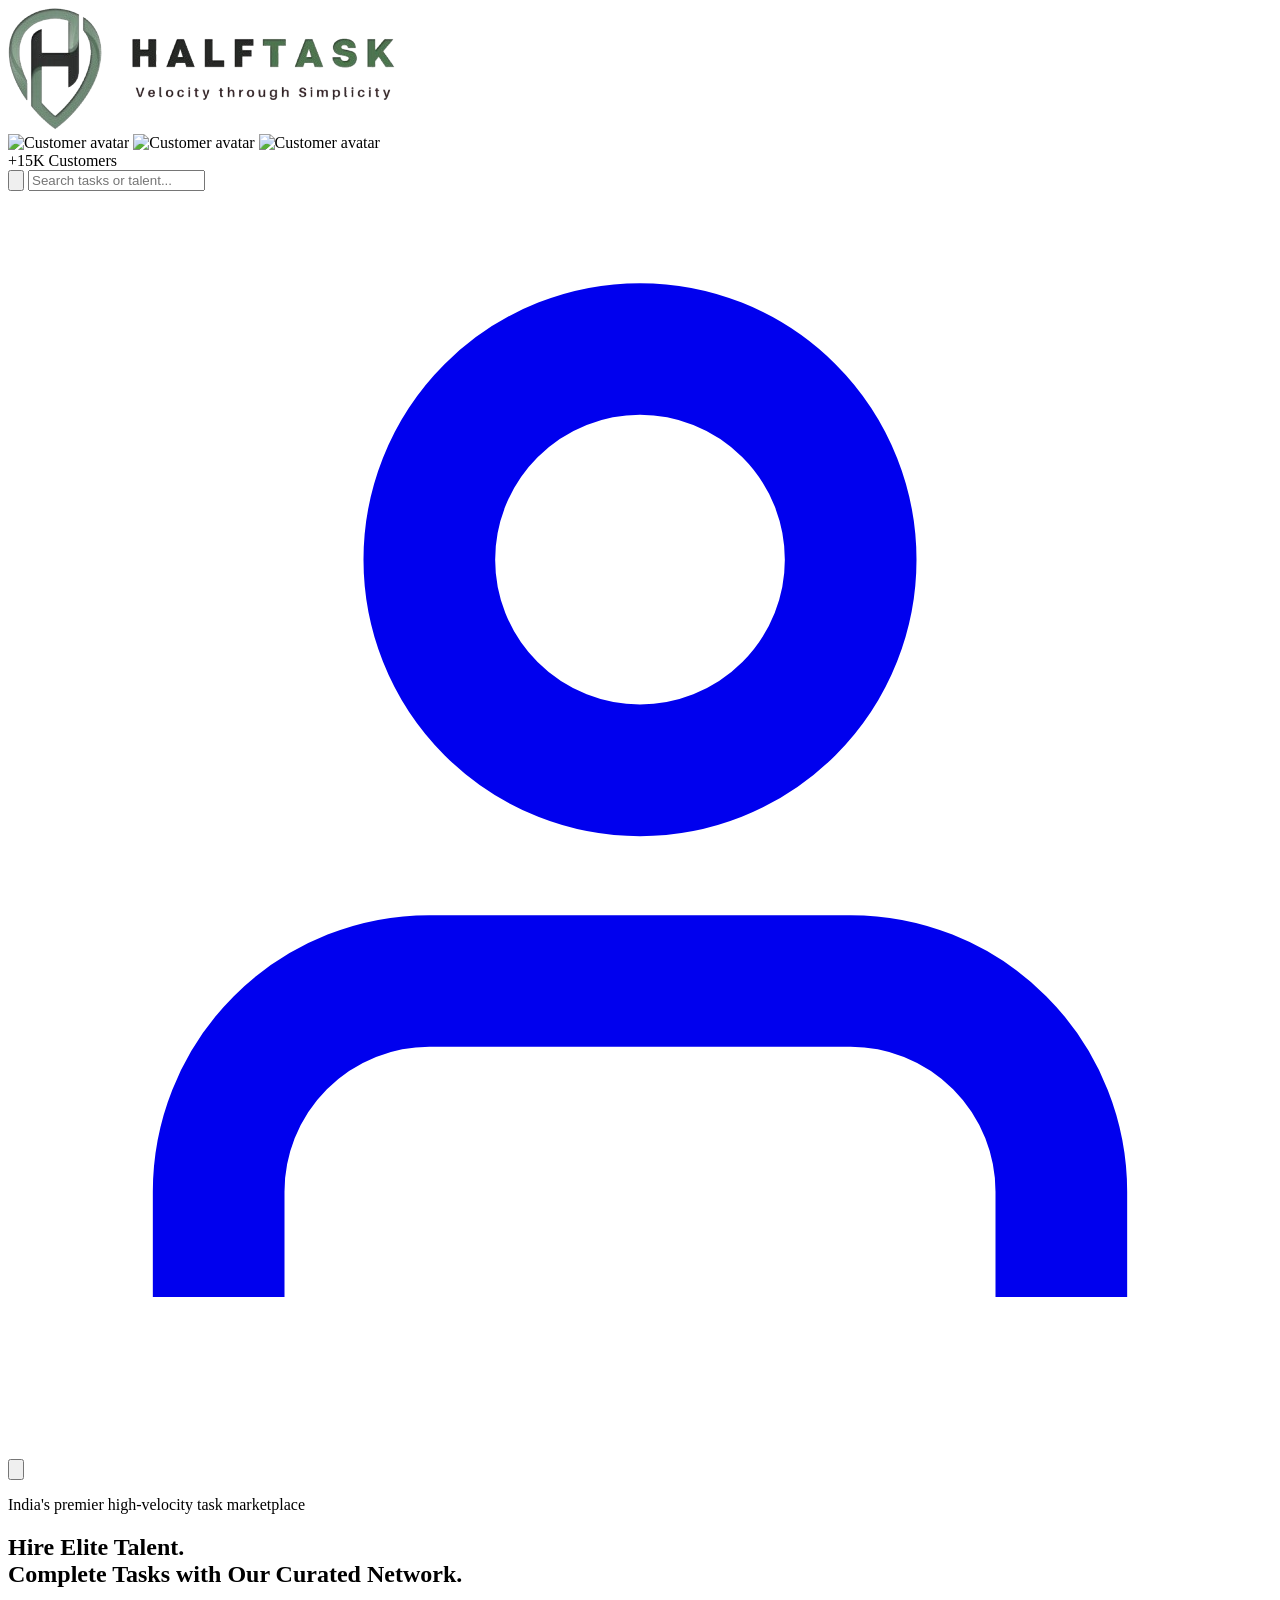
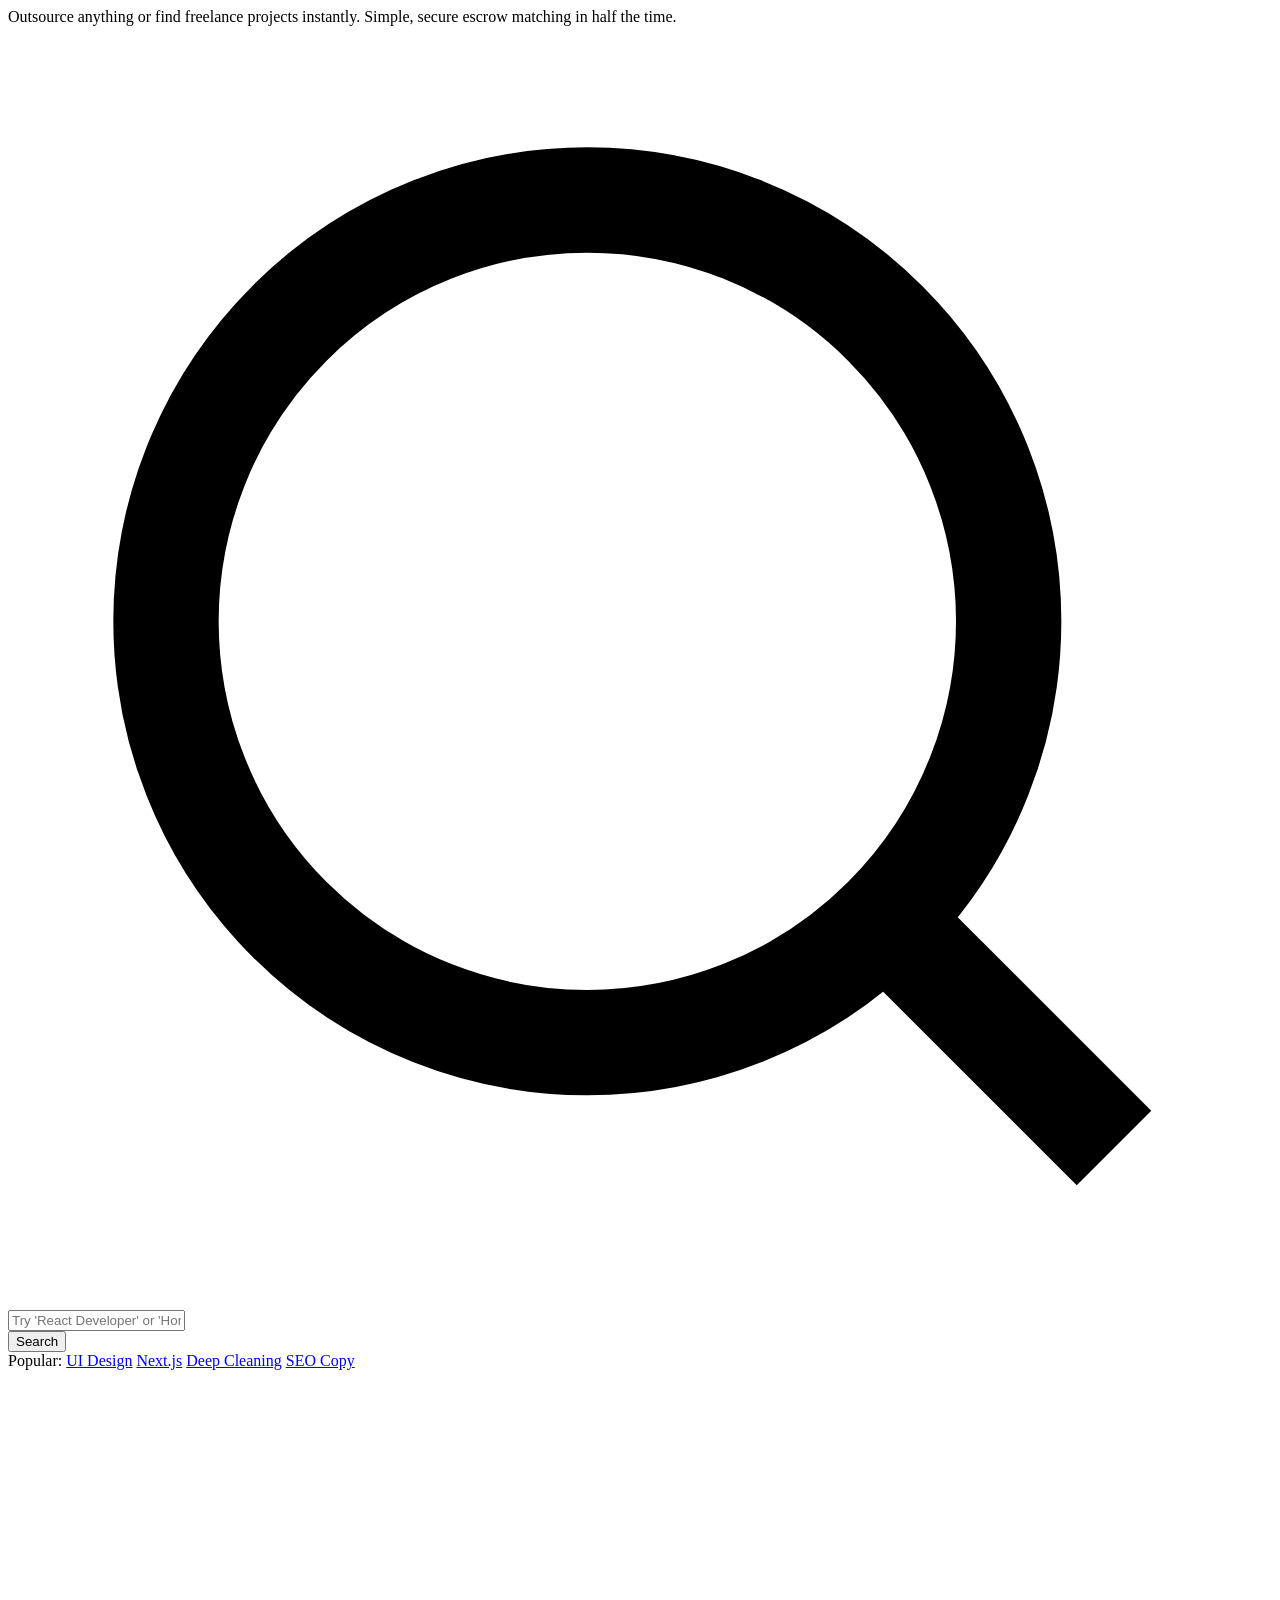
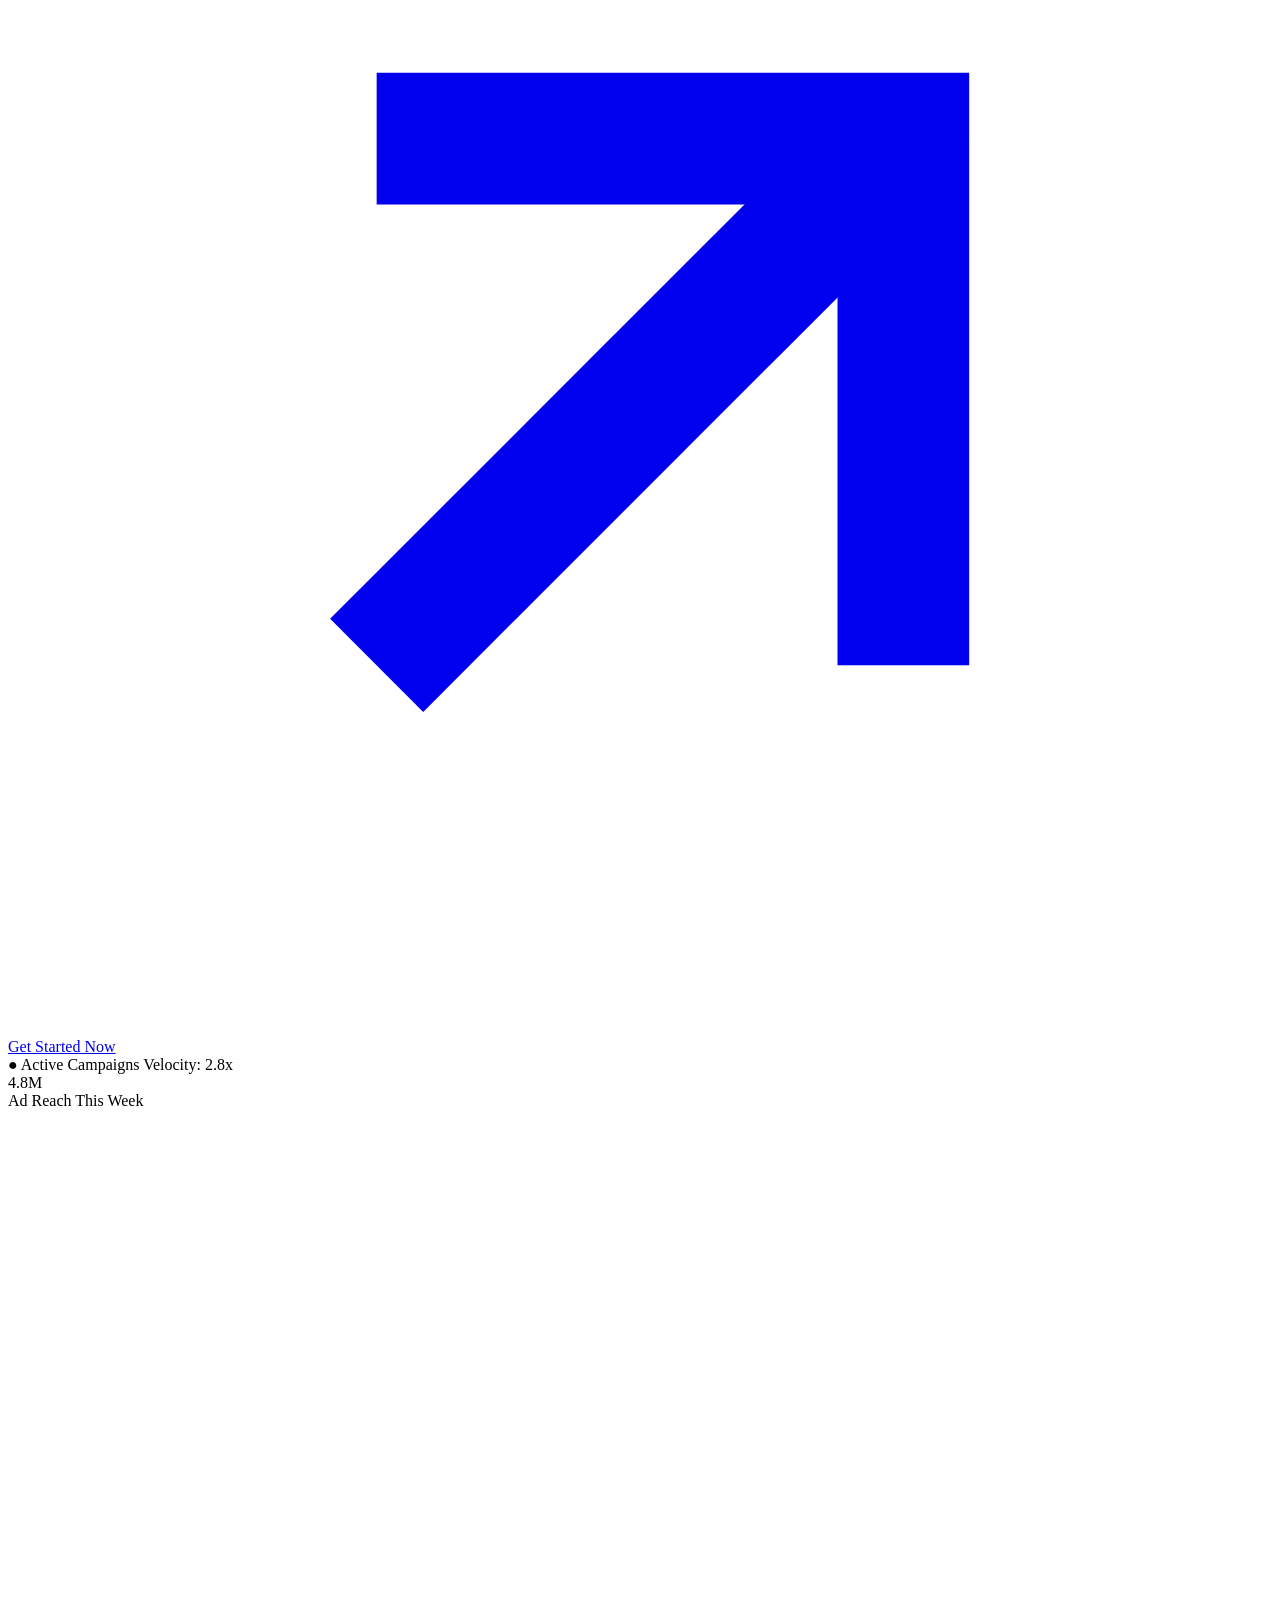
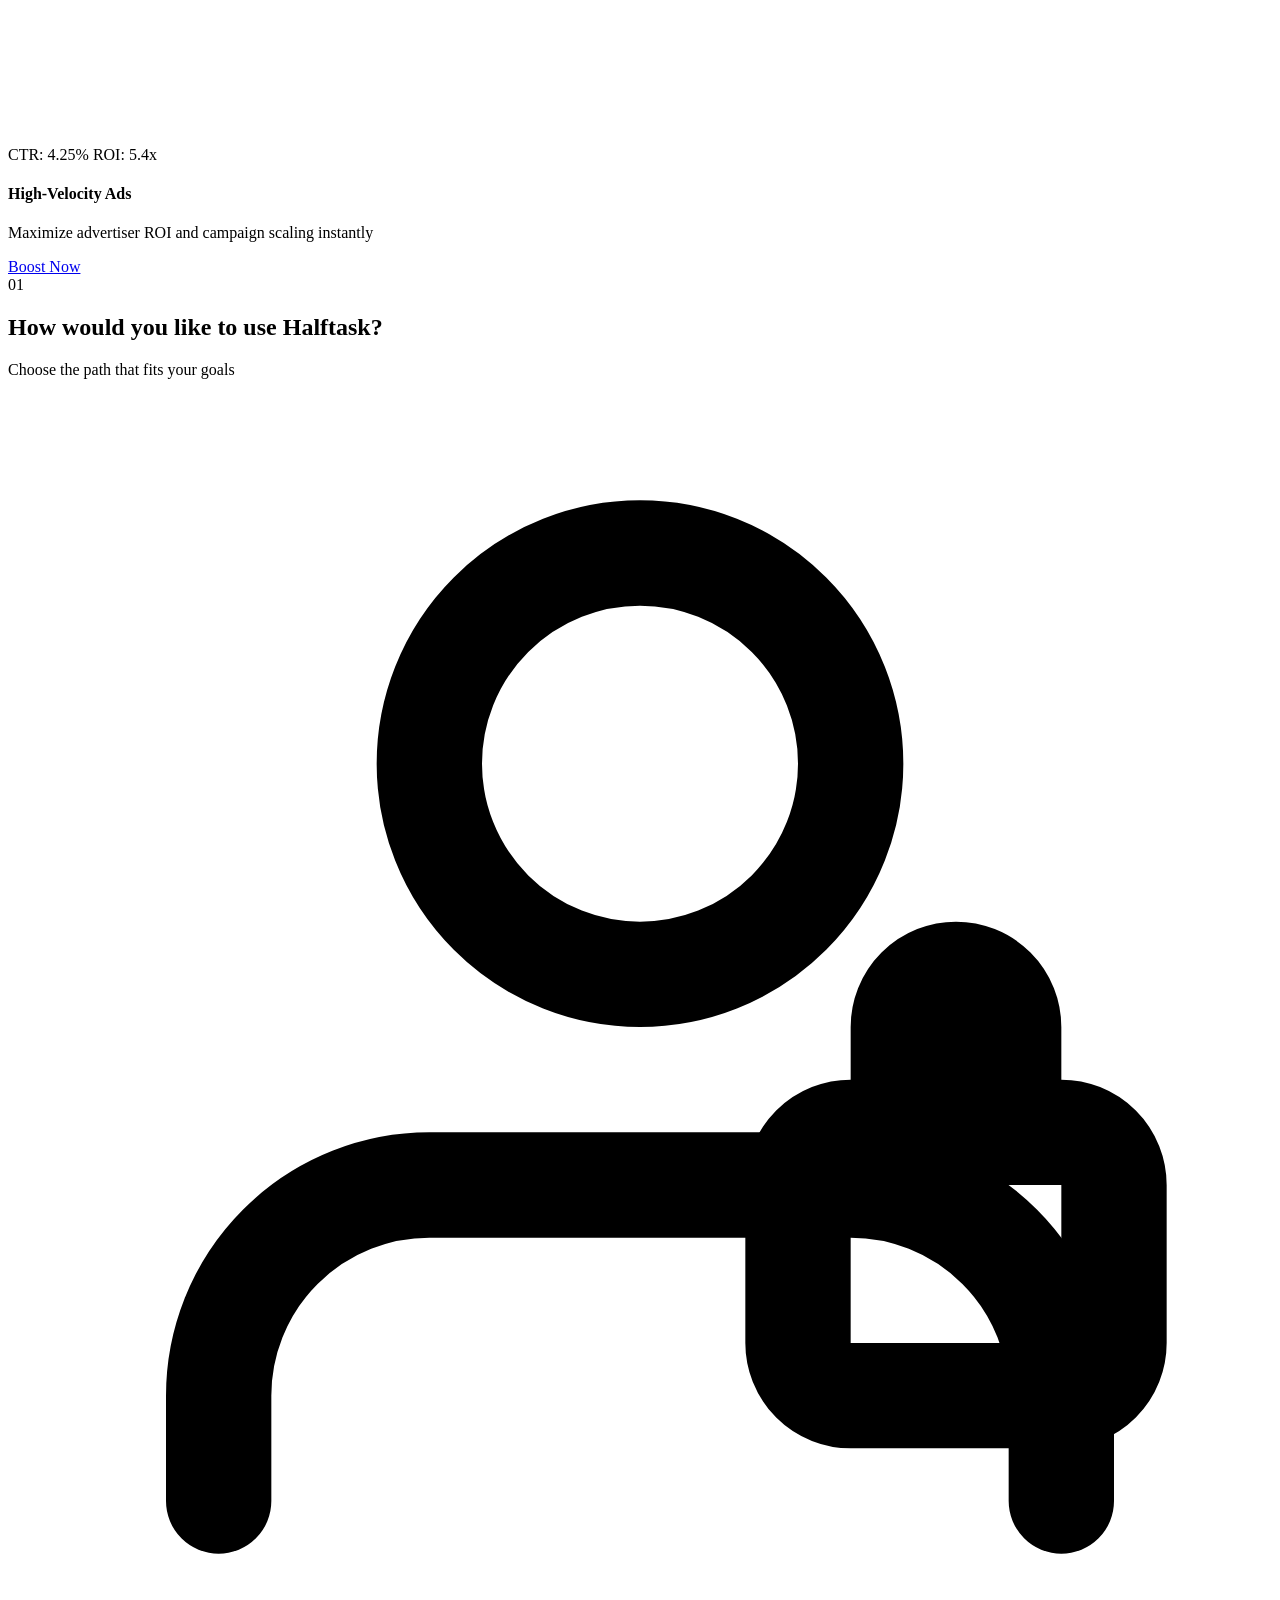
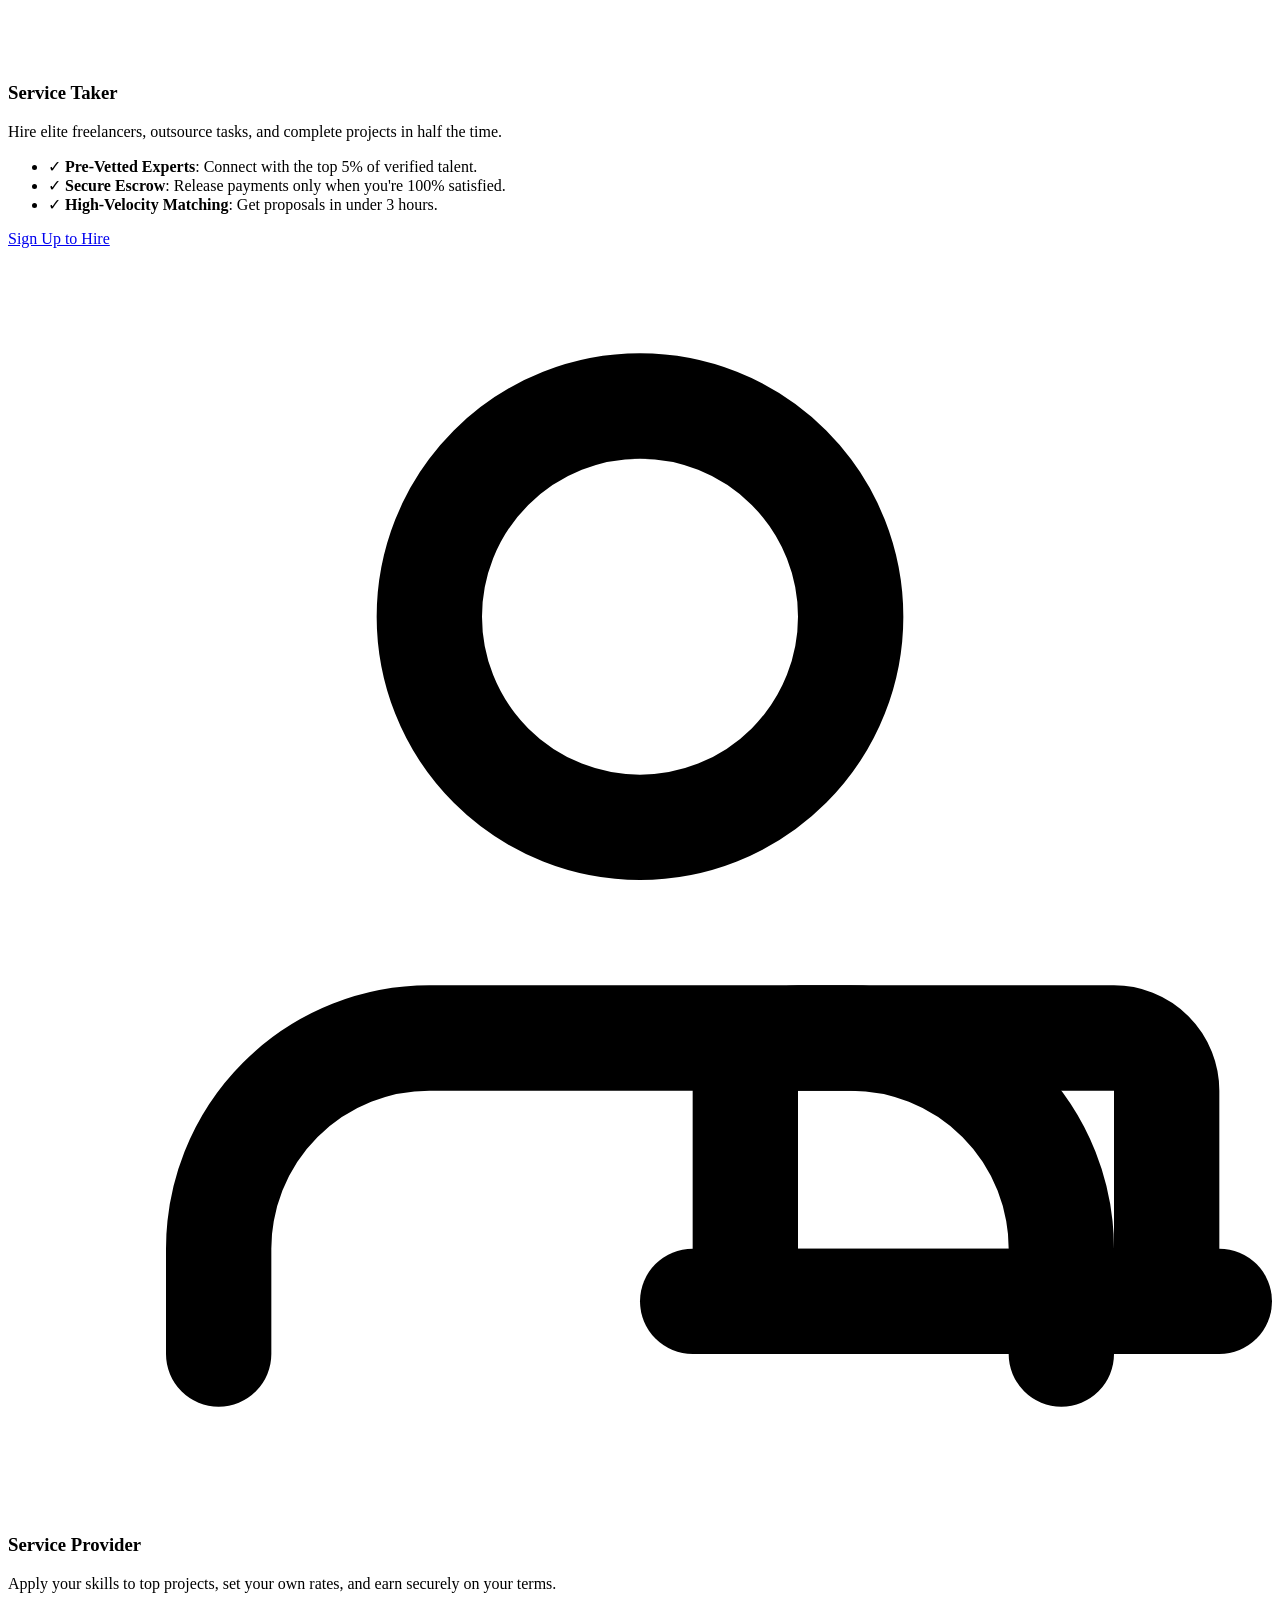
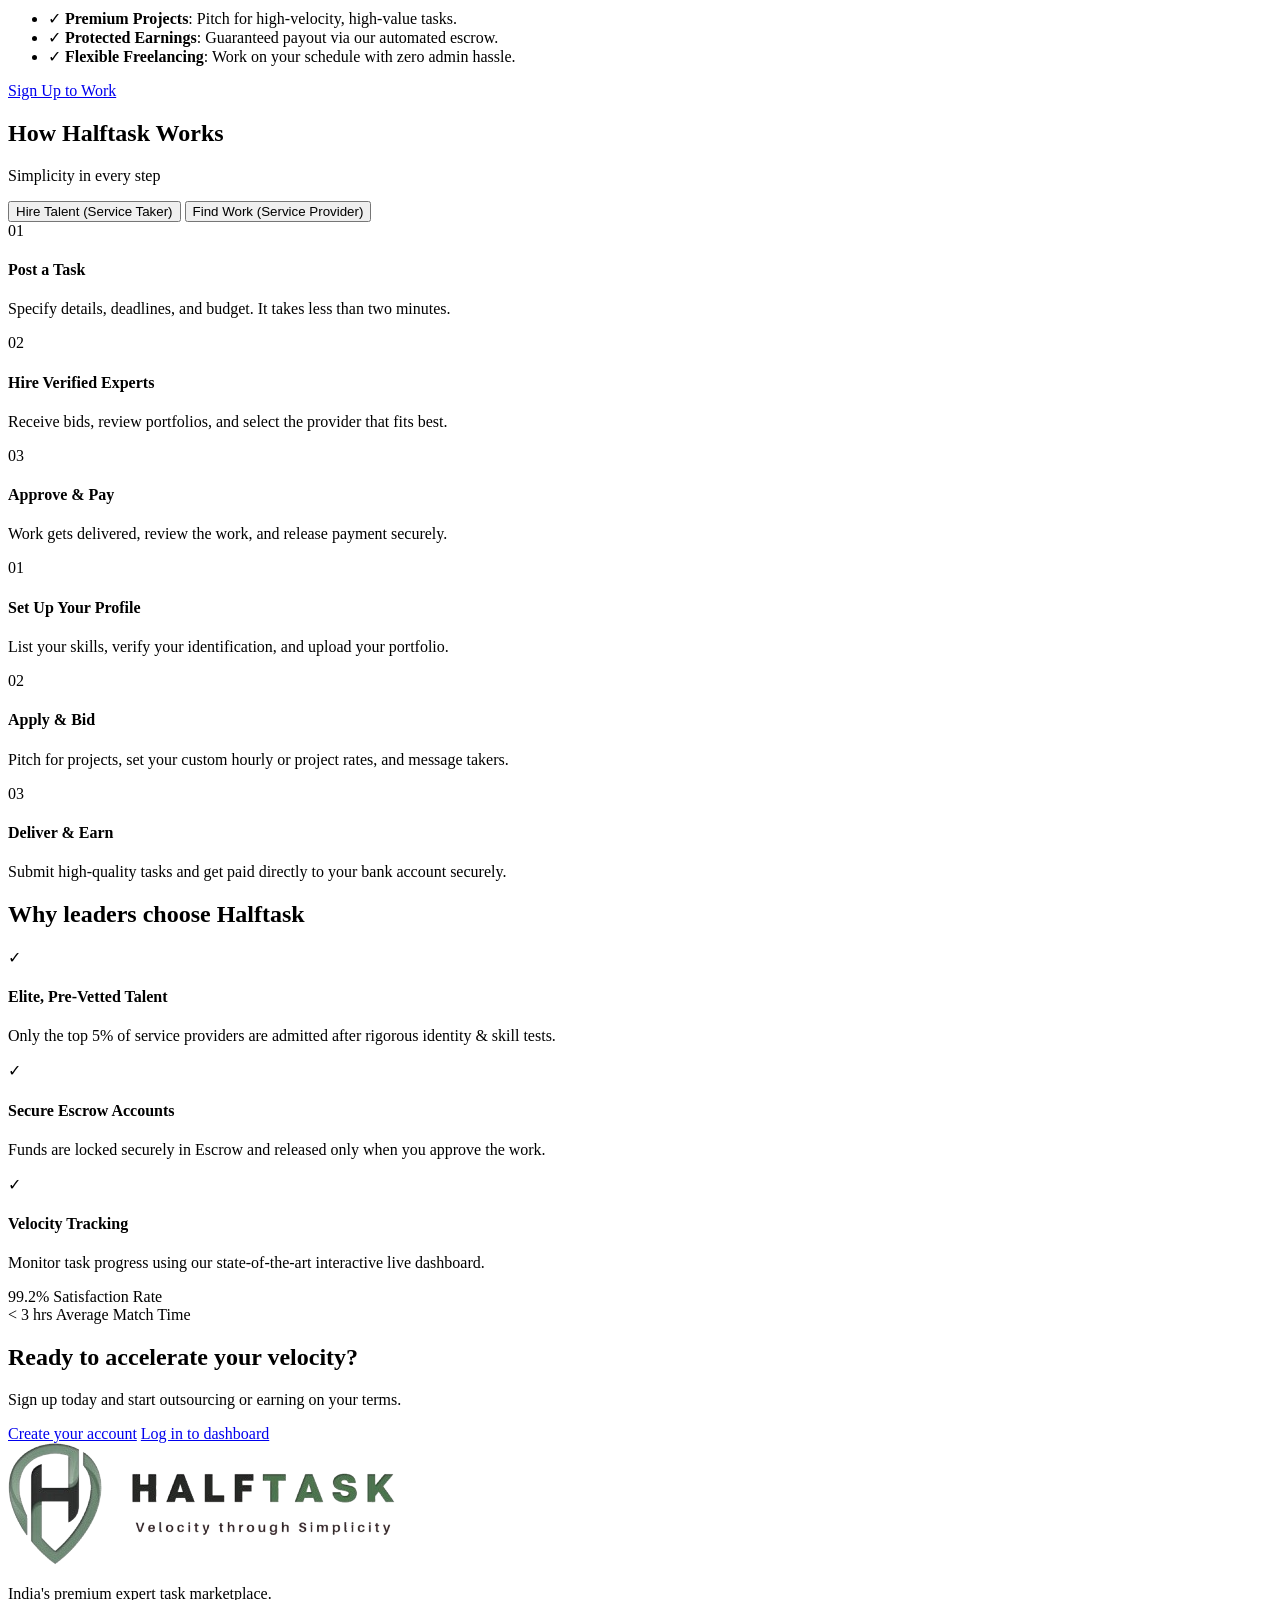
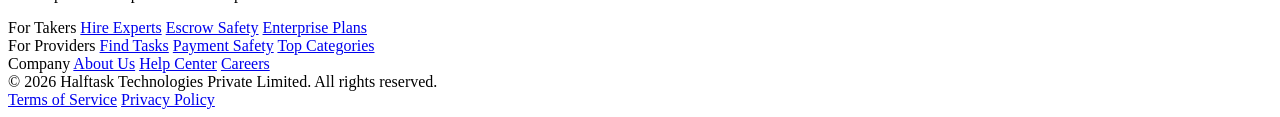
==== index.html @ cd3544ea "Remove startup trust partner logos banner section" ====
<!DOCTYPE html>
<html lang="en">
<head>
  <meta charset="UTF-8">
  <meta name="viewport" content="width=device-width, initial-scale=1.0">
  <title>Halftask - High-Velocity Task & Talent Marketplace</title>
  <meta name="description" content="Hire verified service providers or find work instantly on Halftask. Velocity through Simplicity.">
  <!-- Google Fonts: Plus Jakarta Sans for headers, Inter for body UI -->
  <link rel="preconnect" href="https://fonts.googleapis.com">
  <link rel="preconnect" href="https://fonts.gstatic.com" crossorigin>
  <link href="https://fonts.googleapis.com/css2?family=Inter:wght@400;500;600;700&family=Plus+Jakarta+Sans:wght@500;600;700;800&display=swap" rel="stylesheet">
  <script src="https://cdn.jsdelivr.net/npm/@tailwindcss/browser@4"></script>
  <style type="text/tailwindcss">
    @theme {
      --color-sage-green: #95ada2;
      --color-sage-green-dark: #708a7d;
      --color-sage-green-deep: #2d4036;
      --color-sage-green-light: #b5c8be;
      --color-cream-bg: #f4f3ef;
      --color-charcoal: #1b1e1c;
      
      --animate-float-dashboard: floatDashboard 8s ease-in-out infinite;
      --animate-float-card: floatCard 6s ease-in-out infinite;
      --animate-grow-bar: growBar 2s ease-in-out infinite alternate;
      --animate-scroll-wheel: scrollWheel 2s ease-in-out infinite;
    }

    @keyframes floatDashboard {
      0%, 100% { transform: translateY(0); }
      50% { transform: translateY(-8px); }
    }
    @keyframes floatCard {
      0%, 100% { transform: translateY(0); }
      50% { transform: translateY(-8px); }
    }
    @keyframes growBar {
      from { transform: scaleY(0.4); transform-origin: bottom; }
      to { transform: scaleY(1); transform-origin: bottom; }
    }
    @keyframes scrollWheel {
      0% { transform: translateY(0); opacity: 1; }
      50% { transform: translateY(5px); opacity: 0.3; }
      100% { transform: translateY(0); opacity: 1; }
    }

    /* CSS transitions for expandable search */
    .header-search-container.expanded .header-search-expandable {
      width: 240px !important;
      opacity: 1 !important;
      pointer-events: auto !important;
      padding-left: 16px !important;
      padding-right: 48px !important;
    }
    .header-search-container.expanded .header-search-circle-btn {
      background-color: transparent !important;
      color: #1b1e1c !important;
    }

    /* CSS transitions for mobile drawer */
    .mobile-menu-drawer.open {
      right: 0 !important;
    }
    .drawer-overlay.open {
      opacity: 1 !important;
      visibility: visible !important;
    }
    
    /* CSS tab panel display state */
    .tab-panel {
      display: none;
    }
    .tab-panel.active {
      display: block;
      animation: fadeIn 0.4s ease forwards;
    }
    @keyframes fadeIn {
      from { opacity: 0; transform: translateY(10px); }
      to { opacity: 1; transform: translateY(0); }
    }
  </style>
</head>
<body class="bg-cream-bg font-sans min-h-screen relative text-charcoal m-0 overflow-x-hidden selection:bg-sage-green selection:text-charcoal">
  <!-- Ambient Radial Glow Background -->
  <div class="fixed top-1/2 left-1/2 -translate-x-1/2 -translate-y-1/2 w-screen h-screen bg-[radial-gradient(circle_at_50%_50%,rgba(149,173,162,0.22)_0%,rgba(149,173,162,0.05)_50%,transparent_80%)] pointer-events-none z-0"></div>
  
  <!-- unified frame container for header and hero -->
  <div class="relative z-10 m-3 md:m-6 p-6 md:p-10 rounded-[32px] md:rounded-[40px] bg-sage-green border border-sage-green-dark overflow-hidden min-h-[calc(100vh-48px)] flex flex-col justify-between">
    <!-- Premium Header -->
    <header class="w-full z-[100] pointer-events-none mb-6 md:mb-10">
      <div class="max-w-[1280px] mx-auto flex items-center justify-between w-full pointer-events-auto">
        <!-- Brand Logo (Left-aligned) -->
        <a href="index.html" class="no-underline flex items-center justify-start hover:scale-[1.02] transition-transform duration-200">
          <img src="logo.png" class="h-20 md:h-24 w-auto object-contain mix-blend-multiply" alt="Halftask Logo">
        </a>

        <!-- Right actions: Customer Pill + Search + Profile -->
        <div class="flex items-center gap-4">
          <div class="hidden lg:flex items-center gap-3 bg-white/10 backdrop-blur-md border border-white/10 px-5 py-2.5 rounded-full">
            <div class="flex items-center -space-x-2.5">
              <img src="https://images.unsplash.com/photo-1534528741775-53994a69daeb?auto=format&fit=crop&w=100&h=100&q=80" class="w-6 h-6 rounded-full border border-sage-green-dark object-cover" alt="Customer avatar">
              <img src="https://images.unsplash.com/photo-1507003211169-0a1dd7228f2d?auto=format&fit=crop&w=100&h=100&q=80" class="w-6 h-6 rounded-full border border-sage-green-dark object-cover" alt="Customer avatar">
              <img src="https://images.unsplash.com/photo-1494790108377-be9c29b29330?auto=format&fit=crop&w=100&h=100&q=80" class="w-6 h-6 rounded-full border border-sage-green-dark object-cover" alt="Customer avatar">
            </div>
            <span class="text-[13px] font-bold text-white">+15K Customers</span>
          </div>

          <div class="header-search-container relative flex items-center transition-all duration-300">
            <button class="header-search-circle-btn w-12 h-12 rounded-full bg-white/10 hover:bg-white/20 border border-white/15 text-white flex items-center justify-center cursor-pointer transition-all duration-200 z-10" id="header-search-btn-toggle" aria-label="Search">
              <svg viewBox="0 0 24 24" fill="none" stroke="currentColor" stroke-width="2.5" class="w-5 h-5">
                <circle cx="11" cy="11" r="8"></circle>
                <line x1="21" y1="21" x2="16.65" y2="16.65"></line>
              </svg>
            </button>
            <input type="text" placeholder="Search tasks or talent..." class="header-search-expandable absolute right-0 top-0 h-12 w-12 opacity-0 pointer-events-none rounded-full bg-white border border-border-color text-charcoal text-[14px] font-medium outline-none transition-all duration-300" id="search-input-header">
          </div>
          
          <a href="login.html" class="w-12 h-12 rounded-full bg-white/10 hover:bg-white/20 border border-white/15 text-white flex items-center justify-center cursor-pointer transition-all duration-200 no-underline" aria-label="Profile">
            <svg viewBox="0 0 24 24" fill="none" stroke="currentColor" stroke-width="2.5" class="w-5 h-5">
              <path d="M20 21v-2a4 4 0 0 0-4-4H8a4 4 0 0 0-4 4v2"></path>
              <circle cx="12" cy="7" r="4"></circle>
            </svg>
          </a>

          <!-- Mobile Menu Trigger -->
          <button class="flex md:hidden w-12 h-12 rounded-full bg-white/10 hover:bg-white/20 border border-white/15 text-white items-center justify-center cursor-pointer transition-all duration-200" id="mobile-toggle-btn" aria-label="Toggle menu">
            <svg viewBox="0 0 24 24" fill="none" stroke="currentColor" stroke-width="2.5" class="w-5 h-5">
              <line x1="3" y1="12" x2="21" y2="12"></line>
              <line x1="3" y1="6" x2="21" y2="6"></line>
              <line x1="3" y1="18" x2="21" y2="18"></line>
            </svg>
          </button>
        </div>
      </div>
    </header>

    <!-- Hero Section -->
    <section class="py-10 flex-1 flex items-center w-full">
      <div class="max-w-[1280px] mx-auto grid grid-cols-1 lg:grid-cols-2 gap-12 items-center w-full">
        <div class="flex flex-col items-start text-left text-white max-w-[580px]">
          <p class="text-white/80 text-[14px] font-semibold tracking-wider uppercase mb-4">India's premier high-velocity task marketplace</p>
          <h1 class="font-serif text-[42px] md:text-[56px] font-extrabold leading-[1.1] tracking-tight mb-6">Hire Elite Talent.<br>Complete Tasks with Our Curated Network.</h1>
          <p class="text-white/80 text-[16px] md:text-[18px] leading-relaxed mb-8 max-w-[500px]">Outsource anything or find freelance projects instantly. Simple, secure escrow matching in half the time.</p>
          
          <div class="flex w-full bg-white border border-border-color p-2 rounded-full shadow-lg items-center gap-2 mb-6">
            <div class="flex items-center flex-1 gap-3 pl-4">
              <svg class="w-5 h-5 text-text-muted" viewBox="0 0 24 24" fill="none" stroke="currentColor" stroke-width="2">
                <circle cx="11" cy="11" r="8"></circle><line x1="21" y1="21" x2="16.65" y2="16.65"></line>
              </svg>
              <input type="text" placeholder="Try 'React Developer' or 'Home Cleaning'..." class="w-full bg-transparent border-none outline-none text-charcoal text-[15px] font-medium placeholder-text-light" id="search-input-hero">
            </div>
            <button class="bg-charcoal hover:bg-black text-white px-8 py-3 rounded-full font-semibold text-[15px] cursor-pointer transition-all duration-200 h-12 flex items-center justify-center" id="hero-search-submit">Search</button>
          </div>

          <div class="flex flex-wrap items-center gap-2.5 mb-8 text-[13.5px]">
            <span class="text-white/70 font-medium">Popular:</span>
            <a href="#" class="px-4 py-1.5 rounded-full bg-white/10 border border-white/10 text-white/90 hover:bg-white/15 hover:text-white transition-all duration-200 no-underline">UI Design</a>
            <a href="#" class="px-4 py-1.5 rounded-full bg-white/10 border border-white/10 text-white/90 hover:bg-white/15 hover:text-white transition-all duration-200 no-underline">Next.js</a>
            <a href="#" class="px-4 py-1.5 rounded-full bg-white/10 border border-white/10 text-white/90 hover:bg-white/15 hover:text-white transition-all duration-200 no-underline">Deep Cleaning</a>
            <a href="#" class="px-4 py-1.5 rounded-full bg-white/10 border border-white/10 text-white/90 hover:bg-white/15 hover:text-white transition-all duration-200 no-underline">SEO Copy</a>
          </div>

          <div class="flex">
            <a href="signup.html" class="no-underline flex items-center justify-center w-36 h-36 rounded-full bg-white/10 hover:bg-white/20 border border-white/10 p-2.5 transition-all duration-300 hover:scale-105">
              <div class="w-full h-full rounded-full bg-white text-charcoal flex flex-col items-center justify-center p-4 text-center transition-transform duration-300">
                <svg viewBox="0 0 24 24" fill="none" stroke="currentColor" stroke-width="2.5" class="w-6 h-6 mb-2 stroke-charcoal">
                  <line x1="7" y1="17" x2="17" y2="7"></line>
                  <polyline points="7 7 17 7 17 17"></polyline>
                </svg>
                <span class="font-bold text-[11.5px] uppercase tracking-wider leading-none">Get Started Now</span>
              </div>
            </a>
          </div>
        </div>
        
        <!-- High-Velocity Advertising/Growth Metrics Graphics -->
        <div class="w-full flex justify-center relative z-10">
          <div class="relative w-full max-w-[440px] flex justify-center items-center">
            <!-- Main Analytics Card -->
            <div class="w-full bg-white/8 backdrop-blur-2xl border border-white/15 rounded-[28px] p-6 text-white shadow-2xl flex flex-col gap-4 animate-float-dashboard">
              <div class="flex justify-between items-center border-b border-white/8 pb-3">
                <span class="text-[11.5px] font-bold text-[#a8dfc2] uppercase tracking-wider">● Active Campaigns</span>
                <span class="text-[11.5px] font-semibold text-white/70">Velocity: 2.8x</span>
              </div>
              <div class="flex flex-col gap-1 text-left">
                <div class="font-serif text-[38px] font-extrabold leading-none tracking-tight">4.8M</div>
                <div class="text-[12px] text-white/70">Ad Reach This Week</div>
              </div>
              
              <!-- Growth Chart SVG -->
              <div class="w-full h-[100px] my-1 flex items-end">
                <svg class="w-full h-full overflow-visible" viewBox="0 0 200 100" fill="none" xmlns="http://www.w3.org/2000/svg">
                  <defs>
                    <linearGradient id="chart-glow" x1="0" y1="0" x2="0" y2="1">
                      <stop offset="0%" stop-color="rgba(255, 255, 255, 0.3)" />
                      <stop offset="100%" stop-color="rgba(255, 255, 255, 0.0)" />
                    </linearGradient>
                  </defs>
                  <path d="M 0,85 C 40,75 80,50 120,25 S 160,8 200,2" fill="none" stroke="#ffffff" stroke-width="4" stroke-linecap="round" />
                  <path d="M 0,85 C 40,75 80,50 120,25 S 160,8 200,2 L 200,100 L 0,100 Z" fill="url(#chart-glow)" />
                  <circle cx="200" cy="2" r="5" fill="#ffffff" />
                </svg>
              </div>
              
              <!-- Dashboard Labels -->
              <div class="flex justify-between border-t border-white/8 pt-3 mt-1">
                <span class="text-[12px] font-bold text-white/85">CTR: 4.25%</span>
                <span class="text-[12px] font-bold text-white/85">ROI: 5.4x</span>
              </div>
            </div>

            <!-- Floating Glass Card (Mockup Style) -->
            <div class="absolute -right-6 -bottom-5 w-[250px] bg-white/82 backdrop-blur-2xl border border-white/40 rounded-[24px] p-[18px] flex items-start gap-3 shadow-lg text-charcoal animate-float-card">
              <div class="w-11 h-11 bg-sage-green-light rounded-xl flex items-center justify-center overflow-hidden flex-shrink-0">
                <!-- Mini Bar Graph Graphic inside glass thumb -->
                <div class="flex items-end justify-between w-6 h-6 gap-[2.5px]">
                  <span class="flex-1 bg-sage-green-deep rounded-full min-h-[2px] animate-grow-bar" style="height: 40%"></span>
                  <span class="flex-1 bg-sage-green-deep rounded-full min-h-[2px] animate-grow-bar" style="height: 70%"></span>
                  <span class="flex-1 bg-sage-green-deep rounded-full min-h-[2px] animate-grow-bar" style="height: 100%"></span>
                  <span class="flex-1 bg-sage-green-deep rounded-full min-h-[2px] animate-grow-bar" style="height: 60%"></span>
                </div>
              </div>
              <div class="flex flex-col items-start text-left">
                <h4 class="text-[13.5px] font-bold mb-0.5 text-charcoal">High-Velocity Ads</h4>
                <p class="text-[11px] text-text-muted leading-relaxed mb-2.5">Maximize advertiser ROI and campaign scaling instantly</p>
                <a href="signup.html" class="text-[11px] font-bold text-white bg-charcoal px-3.5 py-1 rounded-full no-underline hover:bg-black transition-colors duration-200">Boost Now</a>
              </div>
            </div>

            <!-- Slide indicator like '01' in mockup -->
            <div class="absolute -left-8 top-[35%] flex items-center gap-3 -rotate-90 origin-left-center">
              <span class="font-sans text-[13px] font-bold text-white tracking-widest">01</span>
              <span class="w-[50px] h-[1.5px] bg-white/40"></span>
            </div>

            <!-- Scroll indicator mouse shape -->
            <div class="absolute -bottom-6 left-1/2 -translate-x-1/2 w-[22px] h-9 border-2 border-white/35 rounded-[11px] flex justify-center pt-1">
              <div class="w-[3px] h-[7px] bg-white rounded-full animate-scroll-wheel"></div>
            </div>
          </div>
        </div>
      </div>
    </section>
  </div>

  <!-- Service Taker & Provider Section -->
  <section class="py-20 md:py-28 px-6 md:px-12 bg-cream-bg" id="categories">
    <div class="max-w-[1280px] mx-auto">
      <div class="text-center max-w-[620px] mx-auto mb-16">
        <h2 class="font-serif text-[32px] md:text-[44px] font-extrabold text-charcoal tracking-tight leading-tight mb-4">How would you like to use Halftask?</h2>
        <p class="text-[15px] md:text-[16px] text-text-muted font-medium">Choose the path that fits your goals</p>
      </div>

      <div class="grid grid-cols-1 md:grid-cols-2 gap-8 max-w-[1000px] mx-auto">
        <!-- Service Taker Card -->
        <div class="rounded-[32px] p-8 md:p-12 text-left flex flex-col items-start transition-all duration-300 relative overflow-hidden bg-white border border-border-color text-charcoal shadow-[0_4px_20px_rgba(0,0,0,0.02)] hover:border-sage-green hover:-translate-y-1.5 hover:shadow-[0_20px_40px_rgba(149,173,162,0.12)]">
          <div class="w-14 h-14 rounded-2xl flex items-center justify-center mb-8 flex-shrink-0 bg-sage-green/15 text-sage-green-deep">
            <svg viewBox="0 0 24 24" fill="none" stroke="currentColor" stroke-width="2" stroke-linecap="round" stroke-linejoin="round" class="w-6 h-6">
              <path d="M20 21v-2a4 4 0 0 0-4-4H8a4 4 0 0 0-4 4v2" />
              <circle cx="12" cy="7" r="4" />
              <rect x="15" y="14" width="6" height="5" rx="1" />
              <path d="M17 14v-2a1 1 0 0 1 1-1h0a1 1 0 0 1 1 1v2" />
            </svg>
          </div>
          <h3 class="font-serif text-[26px] font-extrabold mb-3 tracking-tight">Service Taker</h3>
          <p class="text-[15px] leading-relaxed mb-7 min-h-[48px] text-text-muted">Hire elite freelancers, outsource tasks, and complete projects in half the time.</p>
          <ul class="list-none flex flex-col gap-4 mb-9 w-full p-0">
            <li class="flex items-start gap-3 text-[14.5px] leading-normal text-text-muted">
              <span class="font-bold flex-shrink-0 mt-0.5 text-sage-green-dark">✓</span>
              <span><strong class="font-semibold text-charcoal">Pre-Vetted Experts</strong>: Connect with the top 5% of verified talent.</span>
            </li>
            <li class="flex items-start gap-3 text-[14.5px] leading-normal text-text-muted">
              <span class="font-bold flex-shrink-0 mt-0.5 text-sage-green-dark">✓</span>
              <span><strong class="font-semibold text-charcoal">Secure Escrow</strong>: Release payments only when you're 100% satisfied.</span>
            </li>
            <li class="flex items-start gap-3 text-[14.5px] leading-normal text-text-muted">
              <span class="font-bold flex-shrink-0 mt-0.5 text-sage-green-dark">✓</span>
              <span><strong class="font-semibold text-charcoal">High-Velocity Matching</strong>: Get proposals in under 3 hours.</span>
            </li>
          </ul>
          <a href="signup.html?role=taker" class="w-full mt-auto h-[52px] rounded-full font-semibold text-[15px] transition-all duration-200 no-underline flex items-center justify-center bg-charcoal text-white hover:bg-black hover:-translate-y-0.5 hover:shadow-lg">Sign Up to Hire</a>
        </div>

        <!-- Service Provider Card -->
        <div class="rounded-[32px] p-8 md:p-12 text-left flex flex-col items-start transition-all duration-300 relative overflow-hidden bg-charcoal border-none text-white shadow-[0_10px_30px_rgba(0,0,0,0.15)] hover:-translate-y-1.5 hover:shadow-[0_20px_45px_rgba(0,0,0,0.25)]">
          <div class="w-14 h-14 rounded-2xl flex items-center justify-center mb-8 flex-shrink-0 bg-white/10 text-sage-green">
            <svg viewBox="0 0 24 24" fill="none" stroke="currentColor" stroke-width="2" stroke-linecap="round" stroke-linejoin="round" class="w-6 h-6">
              <path d="M20 21v-2a4 4 0 0 0-4-4H8a4 4 0 0 0-4 4v2" />
              <circle cx="12" cy="7" r="4" />
              <rect x="14" y="15" width="8" height="5" rx="1" />
              <line x1="13" y1="20" x2="23" y2="20" />
            </svg>
          </div>
          <h3 class="font-serif text-[26px] font-extrabold mb-3 tracking-tight">Service Provider</h3>
          <p class="text-[15px] leading-relaxed mb-7 min-h-[48px] text-cream-bg/85">Apply your skills to top projects, set your own rates, and earn securely on your terms.</p>
          <ul class="list-none flex flex-col gap-4 mb-9 w-full p-0">
            <li class="flex items-start gap-3 text-[14.5px] leading-normal text-cream-bg/85">
              <span class="font-bold flex-shrink-0 mt-0.5 text-sage-green">✓</span>
              <span><strong class="font-semibold text-white">Premium Projects</strong>: Pitch for high-velocity, high-value tasks.</span>
            </li>
            <li class="flex items-start gap-3 text-[14.5px] leading-normal text-cream-bg/85">
              <span class="font-bold flex-shrink-0 mt-0.5 text-sage-green">✓</span>
              <span><strong class="font-semibold text-white">Protected Earnings</strong>: Guaranteed payout via our automated escrow.</span>
            </li>
            <li class="flex items-start gap-3 text-[14.5px] leading-normal text-cream-bg/85">
              <span class="font-bold flex-shrink-0 mt-0.5 text-sage-green">✓</span>
              <span><strong class="font-semibold text-white">Flexible Freelancing</strong>: Work on your schedule with zero admin hassle.</span>
            </li>
          </ul>
          <a href="signup.html?role=provider" class="w-full mt-auto h-[52px] rounded-full font-semibold text-[15px] transition-all duration-200 no-underline flex items-center justify-center bg-sage-green text-charcoal hover:bg-sage-green-light hover:-translate-y-0.5 hover:shadow-lg">Sign Up to Work</a>
        </div>
      </div>
    </div>
  </section>

  <!-- How It Works Section (Interactive Tabs) -->
  <section class="py-20 md:py-28 px-6 md:px-12 bg-white border-t border-b border-border-color" id="how-it-works">
    <div class="max-w-[1280px] mx-auto">
      <div class="text-center max-w-[620px] mx-auto mb-16">
        <h2 class="font-serif text-[32px] md:text-[44px] font-extrabold text-charcoal tracking-tight leading-tight mb-4">How Halftask Works</h2>
        <p class="text-[15px] md:text-[16px] text-text-muted font-medium">Simplicity in every step</p>
      </div>

      <!-- Tab Buttons -->
      <div class="flex justify-center gap-3 mb-16 flex-wrap">
        <button class="tab-btn px-8 py-3 rounded-full text-[14.5px] font-semibold transition-all duration-200 border cursor-pointer border-border-color bg-charcoal text-white hover:text-white" id="tab-taker-btn">Hire Talent (Service Taker)</button>
        <button class="tab-btn px-8 py-3 rounded-full text-[14.5px] font-semibold transition-all duration-200 border cursor-pointer border-border-color bg-cream-bg text-text-muted hover:text-charcoal hover:border-text-light" id="tab-provider-btn">Find Work (Service Provider)</button>
      </div>

      <!-- Taker Panel -->
      <div class="tab-panel active" id="panel-taker">
        <div class="grid grid-cols-1 md:grid-cols-3 gap-8 max-w-[1000px] mx-auto">
          <div class="p-8 rounded-[24px] bg-cream-bg border border-border-color/60 text-left flex flex-col gap-4 hover:shadow-md transition-shadow duration-200">
            <div class="font-serif text-[42px] font-extrabold text-sage-green-dark leading-none">01</div>
            <h4 class="font-serif text-[20px] font-extrabold text-charcoal tracking-tight">Post a Task</h4>
            <p class="text-[14.5px] text-text-muted leading-relaxed">Specify details, deadlines, and budget. It takes less than two minutes.</p>
          </div>
          <div class="p-8 rounded-[24px] bg-cream-bg border border-border-color/60 text-left flex flex-col gap-4 hover:shadow-md transition-shadow duration-200">
            <div class="font-serif text-[42px] font-extrabold text-sage-green-dark leading-none">02</div>
            <h4 class="font-serif text-[20px] font-extrabold text-charcoal tracking-tight">Hire Verified Experts</h4>
            <p class="text-[14.5px] text-text-muted leading-relaxed">Receive bids, review portfolios, and select the provider that fits best.</p>
          </div>
          <div class="p-8 rounded-[24px] bg-cream-bg border border-border-color/60 text-left flex flex-col gap-4 hover:shadow-md transition-shadow duration-200">
            <div class="font-serif text-[42px] font-extrabold text-sage-green-dark leading-none">03</div>
            <h4 class="font-serif text-[20px] font-extrabold text-charcoal tracking-tight">Approve & Pay</h4>
            <p class="text-[14.5px] text-text-muted leading-relaxed">Work gets delivered, review the work, and release payment securely.</p>
          </div>
        </div>
      </div>

      <!-- Provider Panel -->
      <div class="tab-panel" id="panel-provider">
        <div class="grid grid-cols-1 md:grid-cols-3 gap-8 max-w-[1000px] mx-auto">
          <div class="p-8 rounded-[24px] bg-cream-bg border border-border-color/60 text-left flex flex-col gap-4 hover:shadow-md transition-shadow duration-200">
            <div class="font-serif text-[42px] font-extrabold text-sage-green-dark leading-none">01</div>
            <h4 class="font-serif text-[20px] font-extrabold text-charcoal tracking-tight">Set Up Your Profile</h4>
            <p class="text-[14.5px] text-text-muted leading-relaxed">List your skills, verify your identification, and upload your portfolio.</p>
          </div>
          <div class="p-8 rounded-[24px] bg-cream-bg border border-border-color/60 text-left flex flex-col gap-4 hover:shadow-md transition-shadow duration-200">
            <div class="font-serif text-[42px] font-extrabold text-sage-green-dark leading-none">02</div>
            <h4 class="font-serif text-[20px] font-extrabold text-charcoal tracking-tight">Apply & Bid</h4>
            <p class="text-[14.5px] text-text-muted leading-relaxed">Pitch for projects, set your custom hourly or project rates, and message takers.</p>
          </div>
          <div class="p-8 rounded-[24px] bg-cream-bg border border-border-color/60 text-left flex flex-col gap-4 hover:shadow-md transition-shadow duration-200">
            <div class="font-serif text-[42px] font-extrabold text-sage-green-dark leading-none">03</div>
            <h4 class="font-serif text-[20px] font-extrabold text-charcoal tracking-tight">Deliver & Earn</h4>
            <p class="text-[14.5px] text-text-muted leading-relaxed">Submit high-quality tasks and get paid directly to your bank account securely.</p>
          </div>
        </div>
      </div>
    </div>
  </section>

  <!-- Value Proposition Section -->
  <section class="py-20 md:py-28 px-6 md:px-12 bg-cream-bg" id="why-us">
    <div class="max-w-[1280px] mx-auto grid grid-cols-1 lg:grid-cols-2 gap-16 items-center">
      <div class="flex flex-col gap-8">
        <h2 class="font-serif text-[32px] md:text-[44px] font-extrabold text-charcoal tracking-tight leading-tight mb-0 text-left">Why leaders choose Halftask</h2>
        <div class="flex flex-col gap-6">
          <div class="flex items-start gap-4 text-left">
            <div class="w-6 h-6 rounded-full bg-sage-green-dark text-white flex items-center justify-center font-bold text-[12px] flex-shrink-0 mt-0.5">✓</div>
            <div>
              <h4 class="font-serif text-[18px] font-bold text-charcoal tracking-tight mb-1">Elite, Pre-Vetted Talent</h4>
              <p class="text-[14.5px] text-text-muted leading-relaxed">Only the top 5% of service providers are admitted after rigorous identity & skill tests.</p>
            </div>
          </div>
          <div class="flex items-start gap-4 text-left">
            <div class="w-6 h-6 rounded-full bg-sage-green-dark text-white flex items-center justify-center font-bold text-[12px] flex-shrink-0 mt-0.5">✓</div>
            <div>
              <h4 class="font-serif text-[18px] font-bold text-charcoal tracking-tight mb-1">Secure Escrow Accounts</h4>
              <p class="text-[14.5px] text-text-muted leading-relaxed">Funds are locked securely in Escrow and released only when you approve the work.</p>
            </div>
          </div>
          <div class="flex items-start gap-4 text-left">
            <div class="w-6 h-6 rounded-full bg-sage-green-dark text-white flex items-center justify-center font-bold text-[12px] flex-shrink-0 mt-0.5">✓</div>
            <div>
              <h4 class="font-serif text-[18px] font-bold text-charcoal tracking-tight mb-1">Velocity Tracking</h4>
              <p class="text-[14.5px] text-text-muted leading-relaxed">Monitor task progress using our state-of-the-art interactive live dashboard.</p>
            </div>
          </div>
        </div>
      </div>
      <div class="w-full flex justify-center lg:justify-end relative">
        <div class="w-full max-w-[340px] bg-white/70 backdrop-blur-2xl border border-white/40 rounded-[28px] p-8 shadow-xl flex flex-col gap-8">
          <div class="flex flex-col items-center gap-1.5 text-center">
            <span class="font-serif text-[36px] font-extrabold text-charcoal tracking-tight">99.2%</span>
            <span class="text-[13px] font-bold text-text-muted uppercase tracking-wider">Satisfaction Rate</span>
          </div>
          <div class="flex flex-col items-center gap-1.5 text-center">
            <span class="font-serif text-[36px] font-extrabold text-charcoal tracking-tight">&lt; 3 hrs</span>
            <span class="text-[13px] font-bold text-text-muted uppercase tracking-wider">Average Match Time</span>
          </div>
        </div>
      </div>
    </div>
  </section>

  <!-- CTA Conversion Section -->
  <section class="py-20 md:py-28 px-6 md:px-12 bg-charcoal text-white text-center relative overflow-hidden">
    <div class="max-w-[700px] mx-auto flex flex-col items-center gap-6">
      <h2 class="font-serif text-[32px] md:text-[46px] font-extrabold tracking-tight leading-tight">Ready to accelerate your velocity?</h2>
      <p class="text-[16px] md:text-[18px] text-cream-bg/80 leading-relaxed max-w-[540px]">Sign up today and start outsourcing or earning on your terms.</p>
      <div class="flex flex-wrap justify-center gap-4 mt-2 w-full max-w-md">
        <a href="signup.html" class="h-[52px] px-8 rounded-full bg-sage-green text-charcoal hover:bg-sage-green-light font-bold text-[15px] flex items-center justify-center flex-1 no-underline transition-all duration-200 hover:-translate-y-0.5 hover:shadow-lg">Create your account</a>
        <a href="login.html" class="h-[52px] px-8 rounded-full border border-white/20 hover:border-white text-white hover:bg-white/5 font-bold text-[15px] flex items-center justify-center flex-1 no-underline transition-all duration-200 hover:-translate-y-0.5">Log in to dashboard</a>
      </div>
    </div>
  </section>

  <!-- Footer -->
  <footer class="bg-cream-bg border-t border-border-color py-16 px-6 md:px-12 text-charcoal">
    <div class="max-w-[1280px] mx-auto flex flex-col gap-12">
      <div class="grid grid-cols-1 lg:grid-cols-12 gap-8 lg:gap-16">
        <div class="lg:col-span-4 flex flex-col items-start text-left gap-4">
          <a href="index.html" class="no-underline flex items-center hover:scale-[1.01] transition-transform duration-200">
            <img src="logo.png" class="h-20 w-auto object-contain mix-blend-multiply" alt="Halftask Logo">
          </a>
          <p class="text-[13.5px] text-text-muted leading-relaxed">India's premium expert task marketplace.</p>
        </div>
        <div class="lg:col-span-8 grid grid-cols-3 gap-6 text-left">
          <div class="flex flex-col gap-3.5">
            <span class="text-[12px] font-bold text-charcoal uppercase tracking-widest mb-1.5">For Takers</span>
            <a href="#categories" class="text-[13.5px] text-text-muted hover:text-charcoal no-underline transition-colors duration-200">Hire Experts</a>
            <a href="#how-it-works" class="text-[13.5px] text-text-muted hover:text-charcoal no-underline transition-colors duration-200">Escrow Safety</a>
            <a href="#why-us" class="text-[13.5px] text-text-muted hover:text-charcoal no-underline transition-colors duration-200">Enterprise Plans</a>
          </div>
          <div class="flex flex-col gap-3.5">
            <span class="text-[12px] font-bold text-charcoal uppercase tracking-widest mb-1.5">For Providers</span>
            <a href="#how-it-works" class="text-[13.5px] text-text-muted hover:text-charcoal no-underline transition-colors duration-200">Find Tasks</a>
            <a href="#why-us" class="text-[13.5px] text-text-muted hover:text-charcoal no-underline transition-colors duration-200">Payment Safety</a>
            <a href="#categories" class="text-[13.5px] text-text-muted hover:text-charcoal no-underline transition-colors duration-200">Top Categories</a>
          </div>
          <div class="flex flex-col gap-3.5">
            <span class="text-[12px] font-bold text-charcoal uppercase tracking-widest mb-1.5">Company</span>
            <a href="#" class="text-[13.5px] text-text-muted hover:text-charcoal no-underline transition-colors duration-200">About Us</a>
            <a href="#" class="text-[13.5px] text-text-muted hover:text-charcoal no-underline transition-colors duration-200">Help Center</a>
            <a href="#" class="text-[13.5px] text-text-muted hover:text-charcoal no-underline transition-colors duration-200">Careers</a>
          </div>
        </div>
      </div>
      <div class="flex flex-col md:flex-row items-center justify-between border-t border-border-color/60 pt-8 gap-4">
        <span class="text-[13px] text-text-light">&copy; 2026 Halftask Technologies Private Limited. All rights reserved.</span>
        <div class="flex gap-6">
          <a href="#" class="text-[13px] text-text-light hover:text-charcoal no-underline transition-colors duration-200">Terms of Service</a>
          <a href="#" class="text-[13px] text-text-light hover:text-charcoal no-underline transition-colors duration-200">Privacy Policy</a>
        </div>
      </div>
    </div>
  </footer>

  <script src="main.js"></script>
</body>
</html>
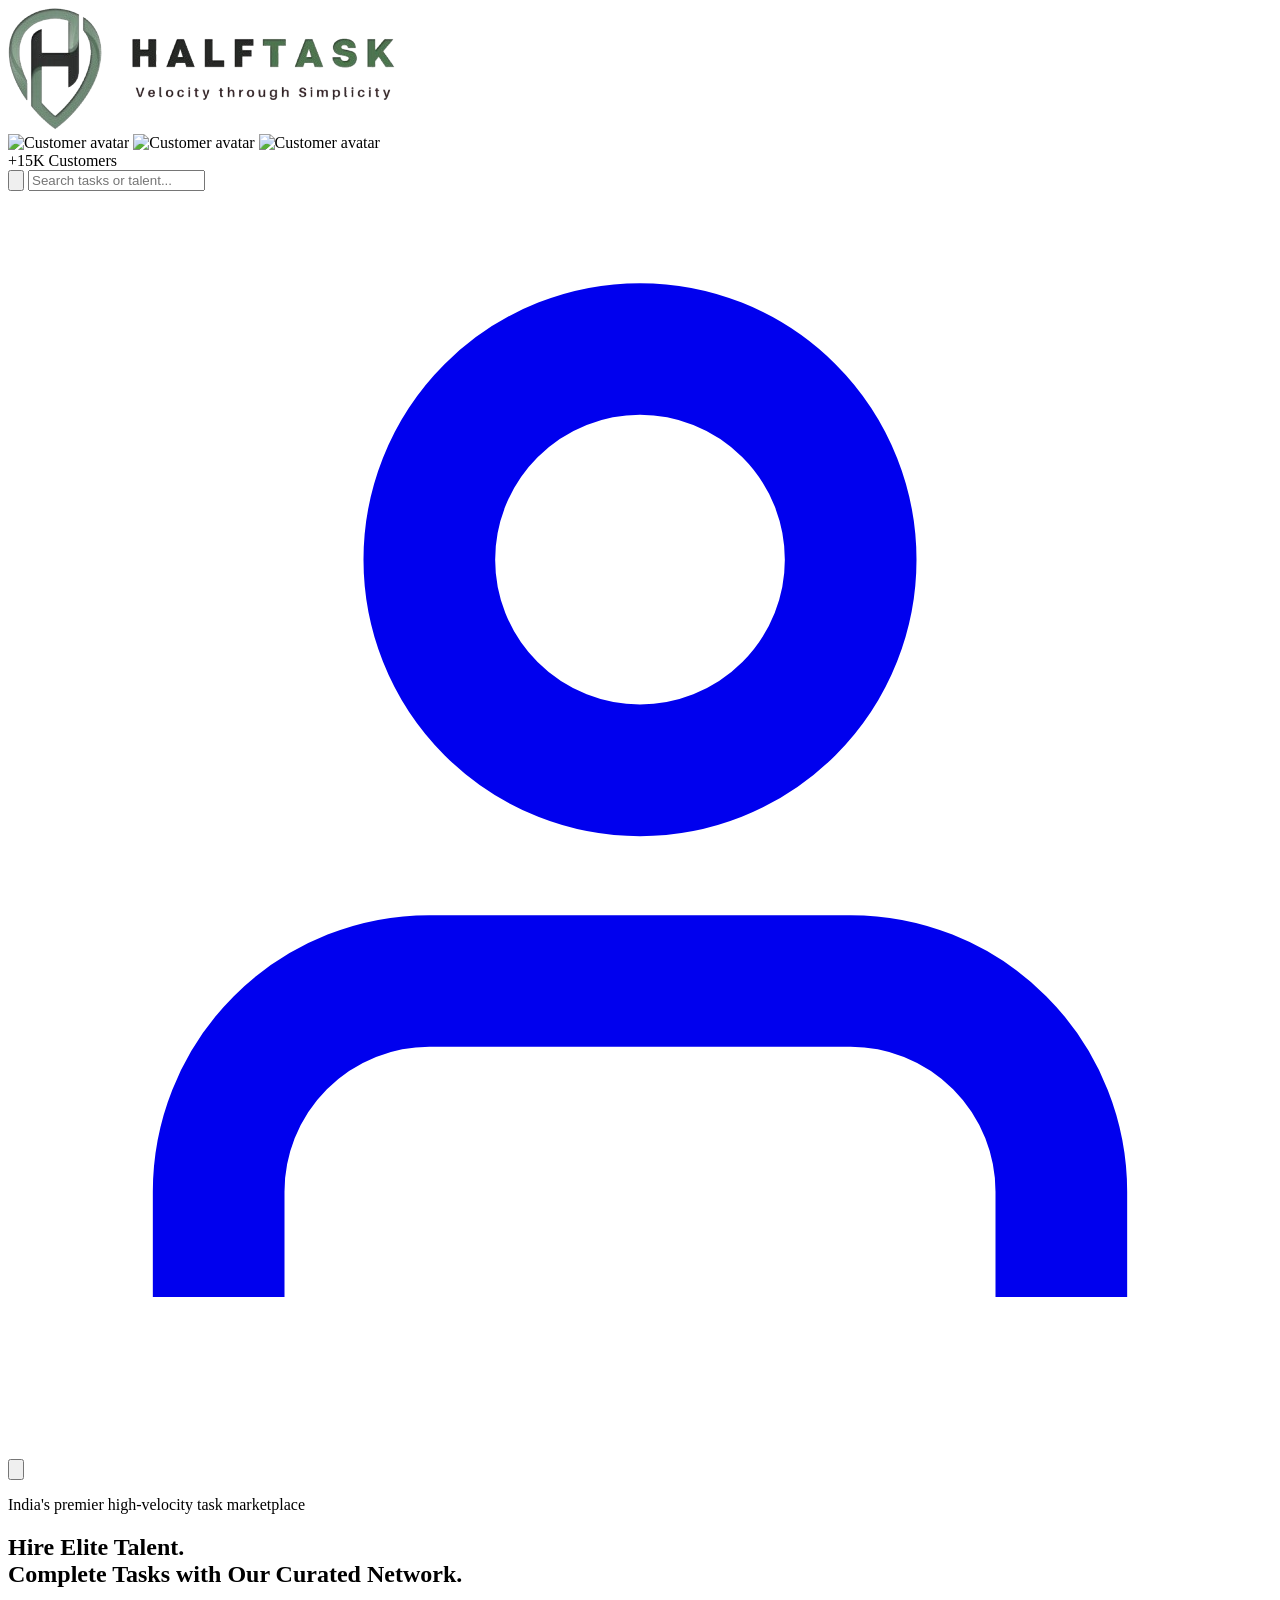
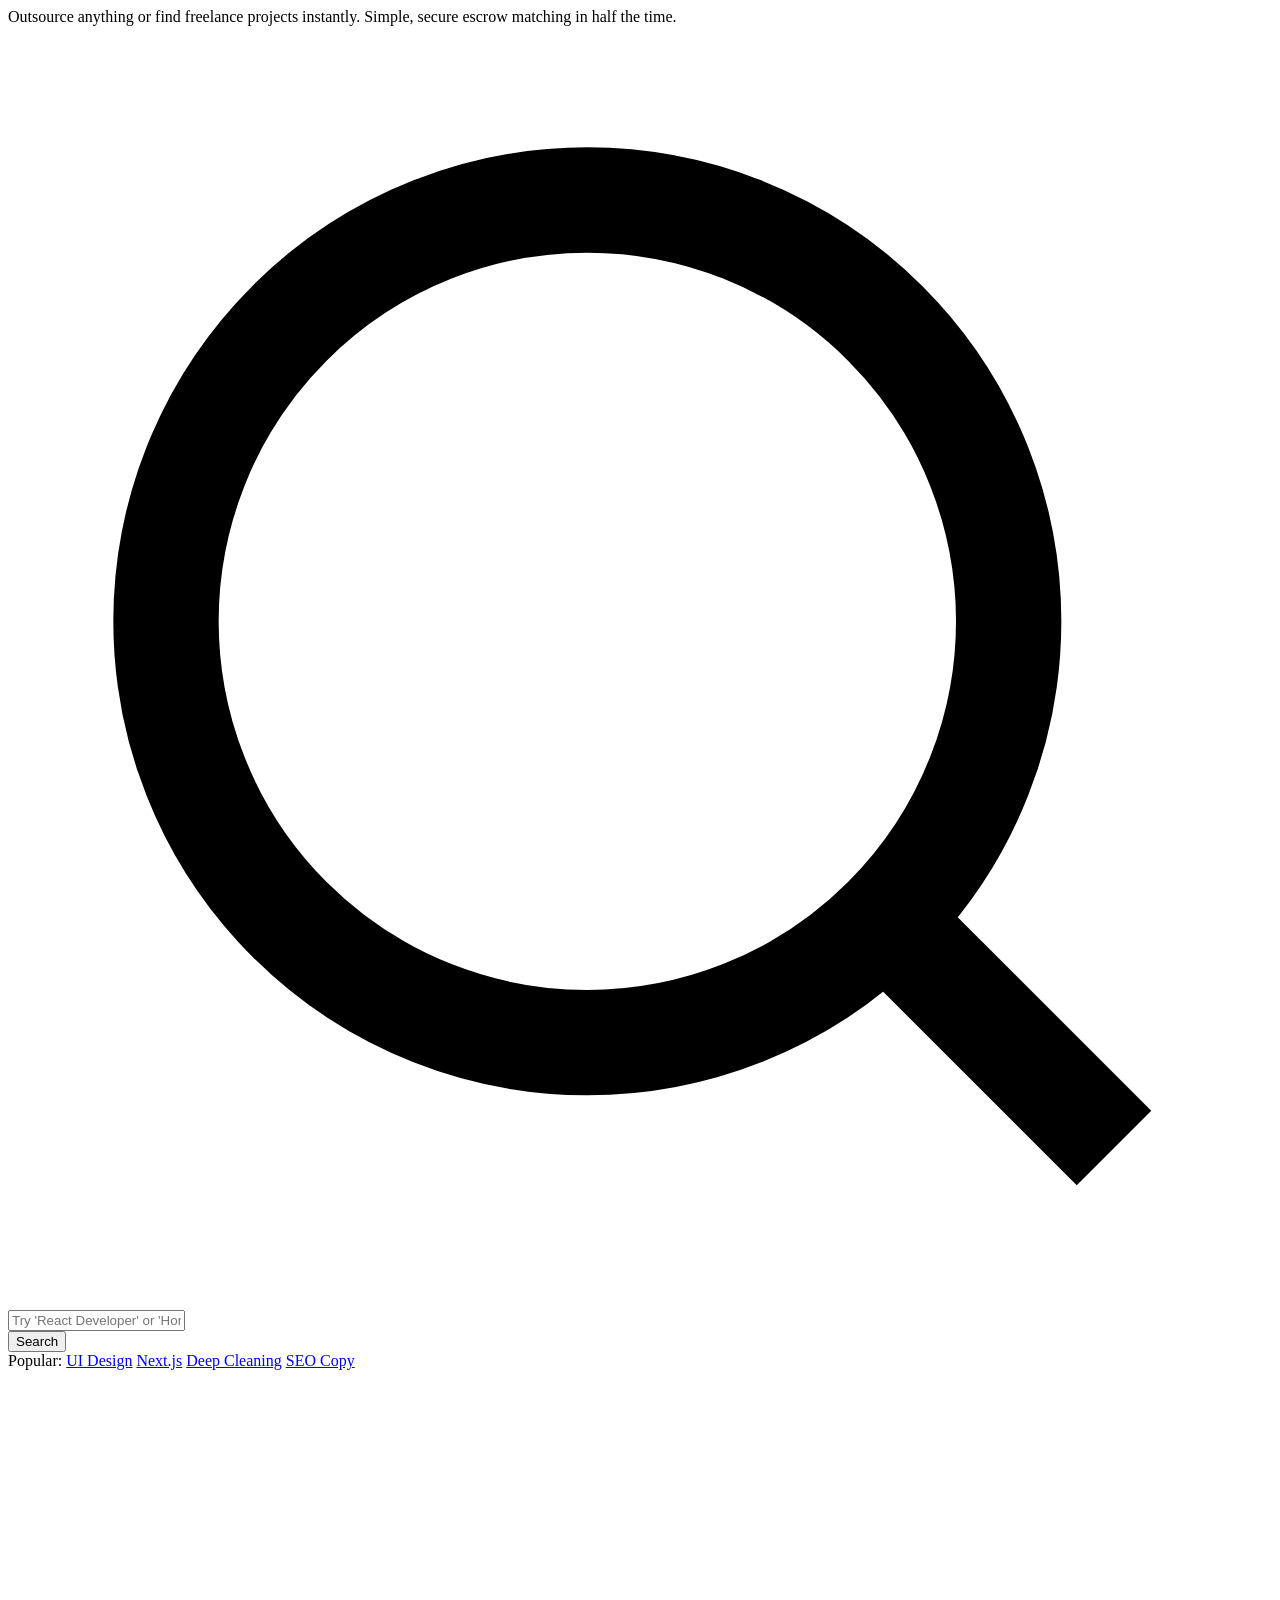
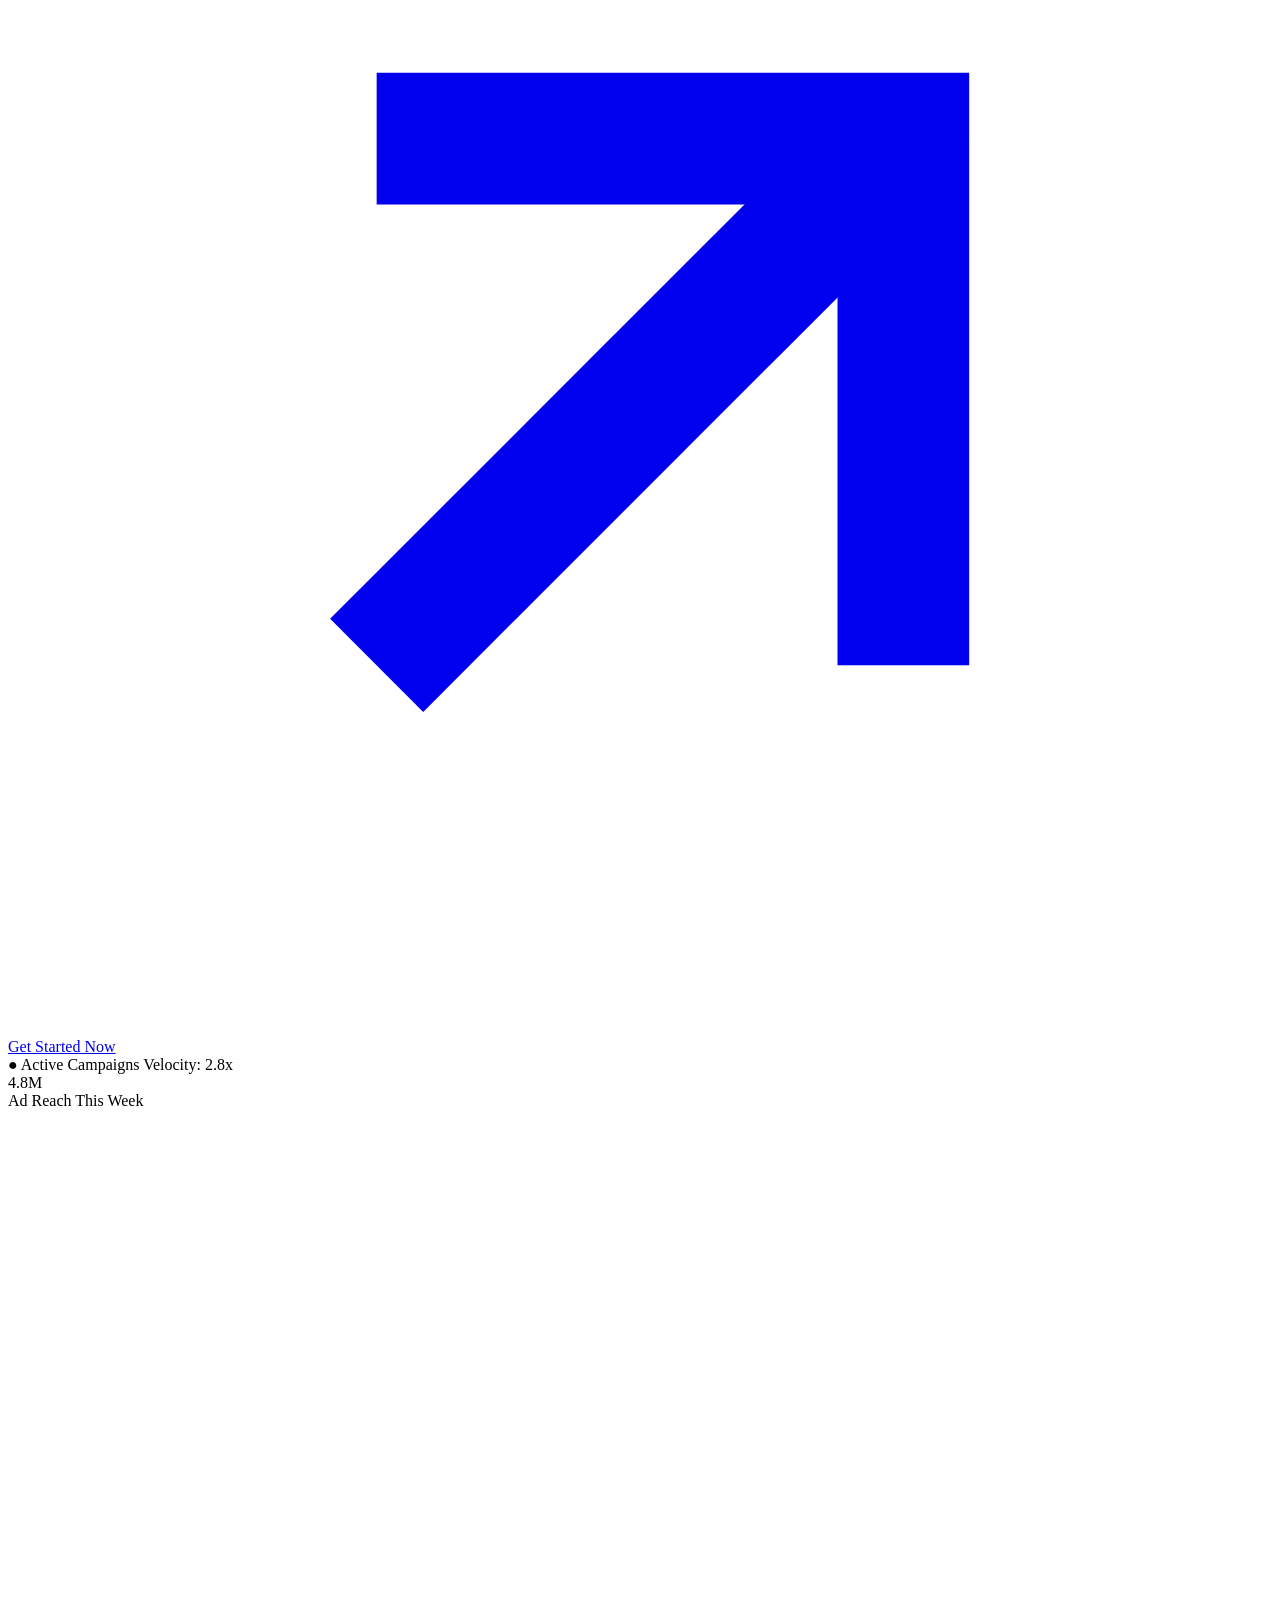
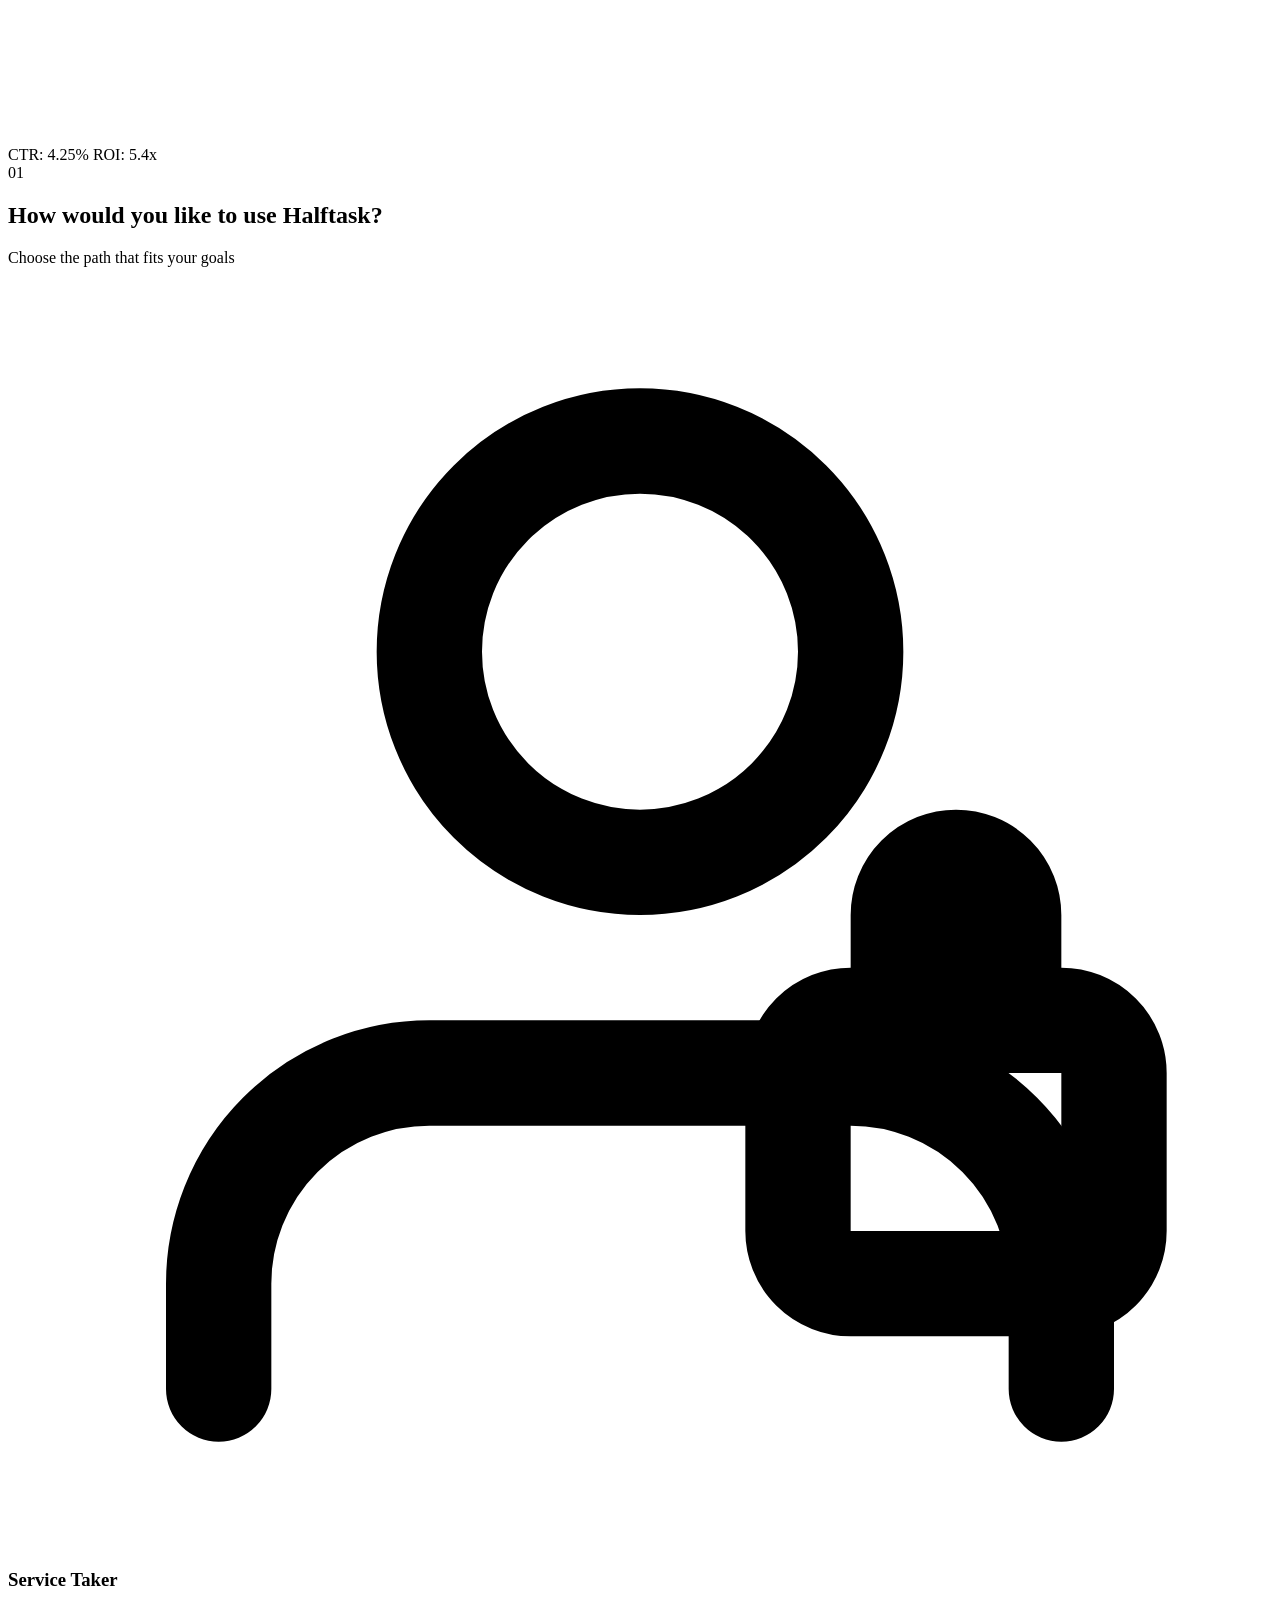
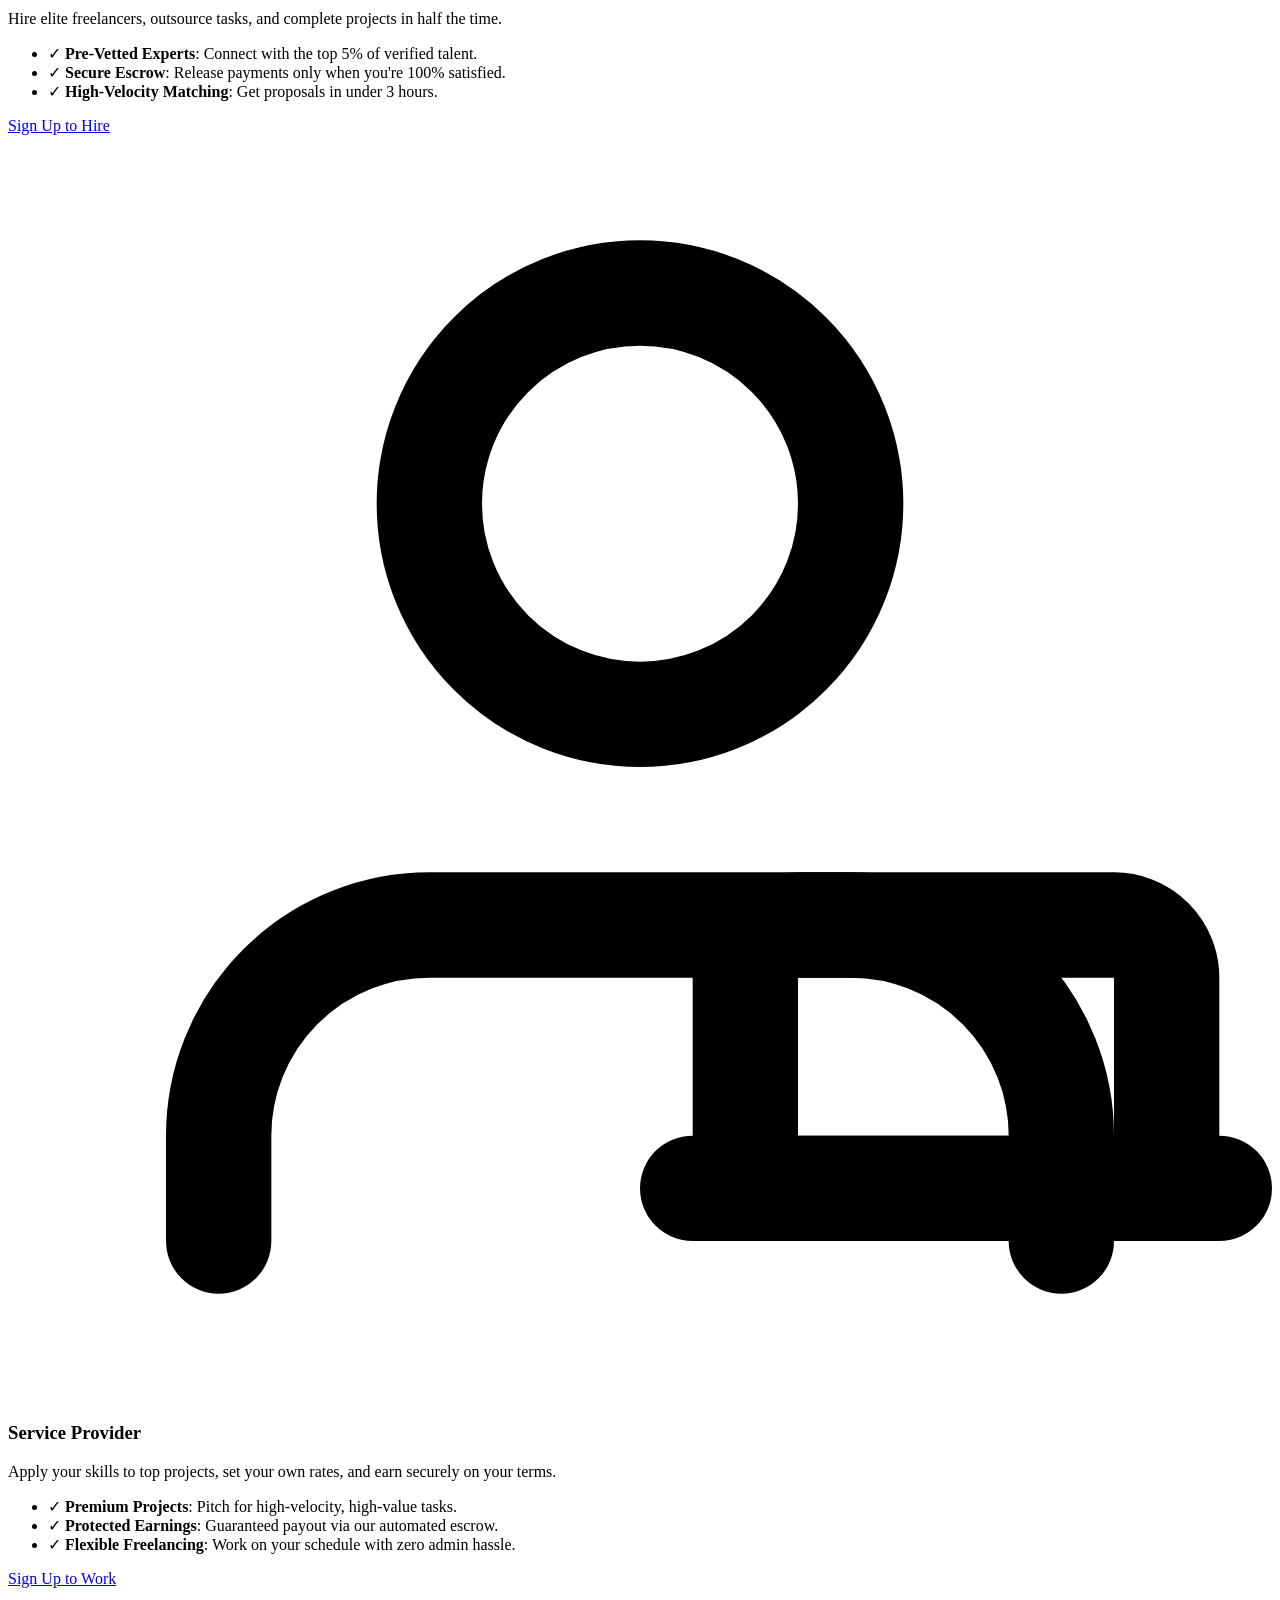
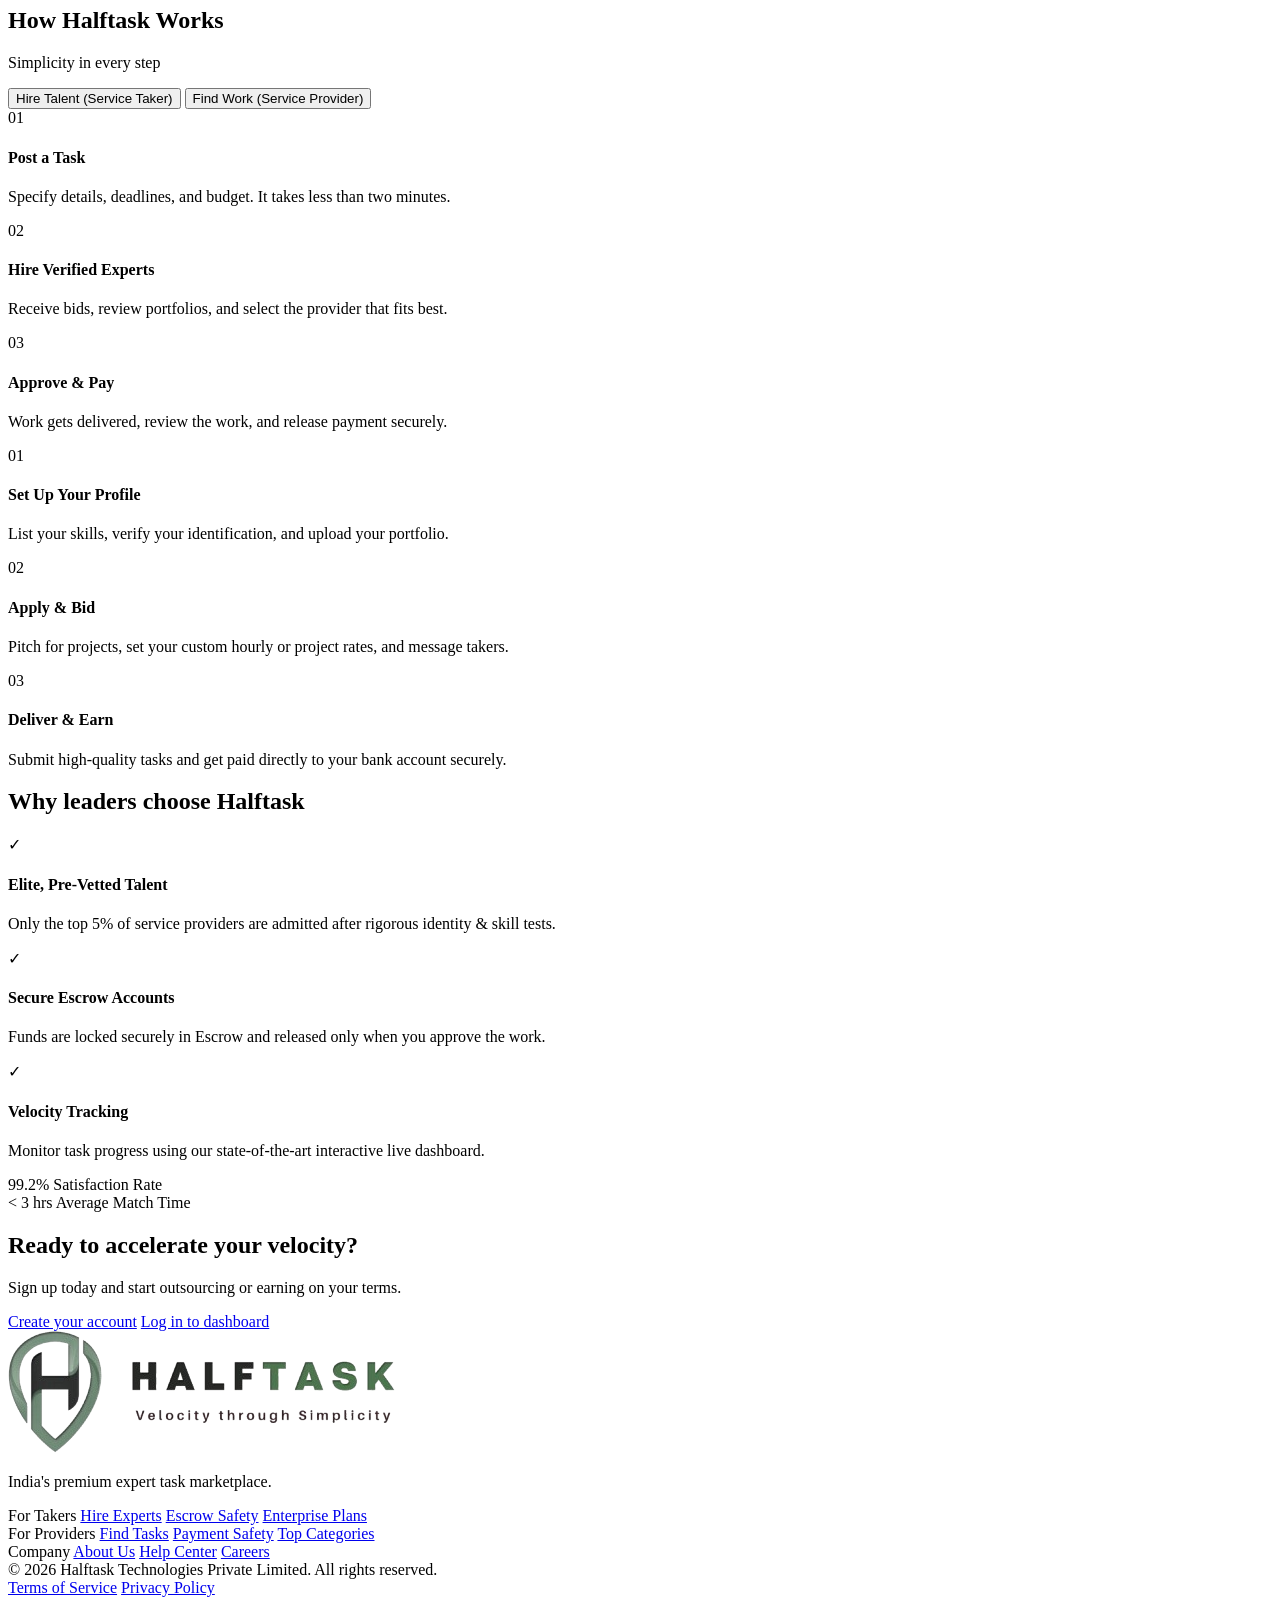
==== commit 9c916b79: "Remove Floating Glass Ads Card mockup component from Hero section graphics" ====
--- a/index.html
+++ b/index.html
@@ -208,23 +208,6 @@
               </div>
             </div>
 
-            <!-- Floating Glass Card (Mockup Style) -->
-            <div class="absolute -right-6 -bottom-5 w-[250px] bg-white/82 backdrop-blur-2xl border border-white/40 rounded-[24px] p-[18px] flex items-start gap-3 shadow-lg text-charcoal animate-float-card">
-              <div class="w-11 h-11 bg-sage-green-light rounded-xl flex items-center justify-center overflow-hidden flex-shrink-0">
-                <!-- Mini Bar Graph Graphic inside glass thumb -->
-                <div class="flex items-end justify-between w-6 h-6 gap-[2.5px]">
-                  <span class="flex-1 bg-sage-green-deep rounded-full min-h-[2px] animate-grow-bar" style="height: 40%"></span>
-                  <span class="flex-1 bg-sage-green-deep rounded-full min-h-[2px] animate-grow-bar" style="height: 70%"></span>
-                  <span class="flex-1 bg-sage-green-deep rounded-full min-h-[2px] animate-grow-bar" style="height: 100%"></span>
-                  <span class="flex-1 bg-sage-green-deep rounded-full min-h-[2px] animate-grow-bar" style="height: 60%"></span>
-                </div>
-              </div>
-              <div class="flex flex-col items-start text-left">
-                <h4 class="text-[13.5px] font-bold mb-0.5 text-charcoal">High-Velocity Ads</h4>
-                <p class="text-[11px] text-text-muted leading-relaxed mb-2.5">Maximize advertiser ROI and campaign scaling instantly</p>
-                <a href="signup.html" class="text-[11px] font-bold text-white bg-charcoal px-3.5 py-1 rounded-full no-underline hover:bg-black transition-colors duration-200">Boost Now</a>
-              </div>
-            </div>
 
             <!-- Slide indicator like '01' in mockup -->
             <div class="absolute -left-8 top-[35%] flex items-center gap-3 -rotate-90 origin-left-center">
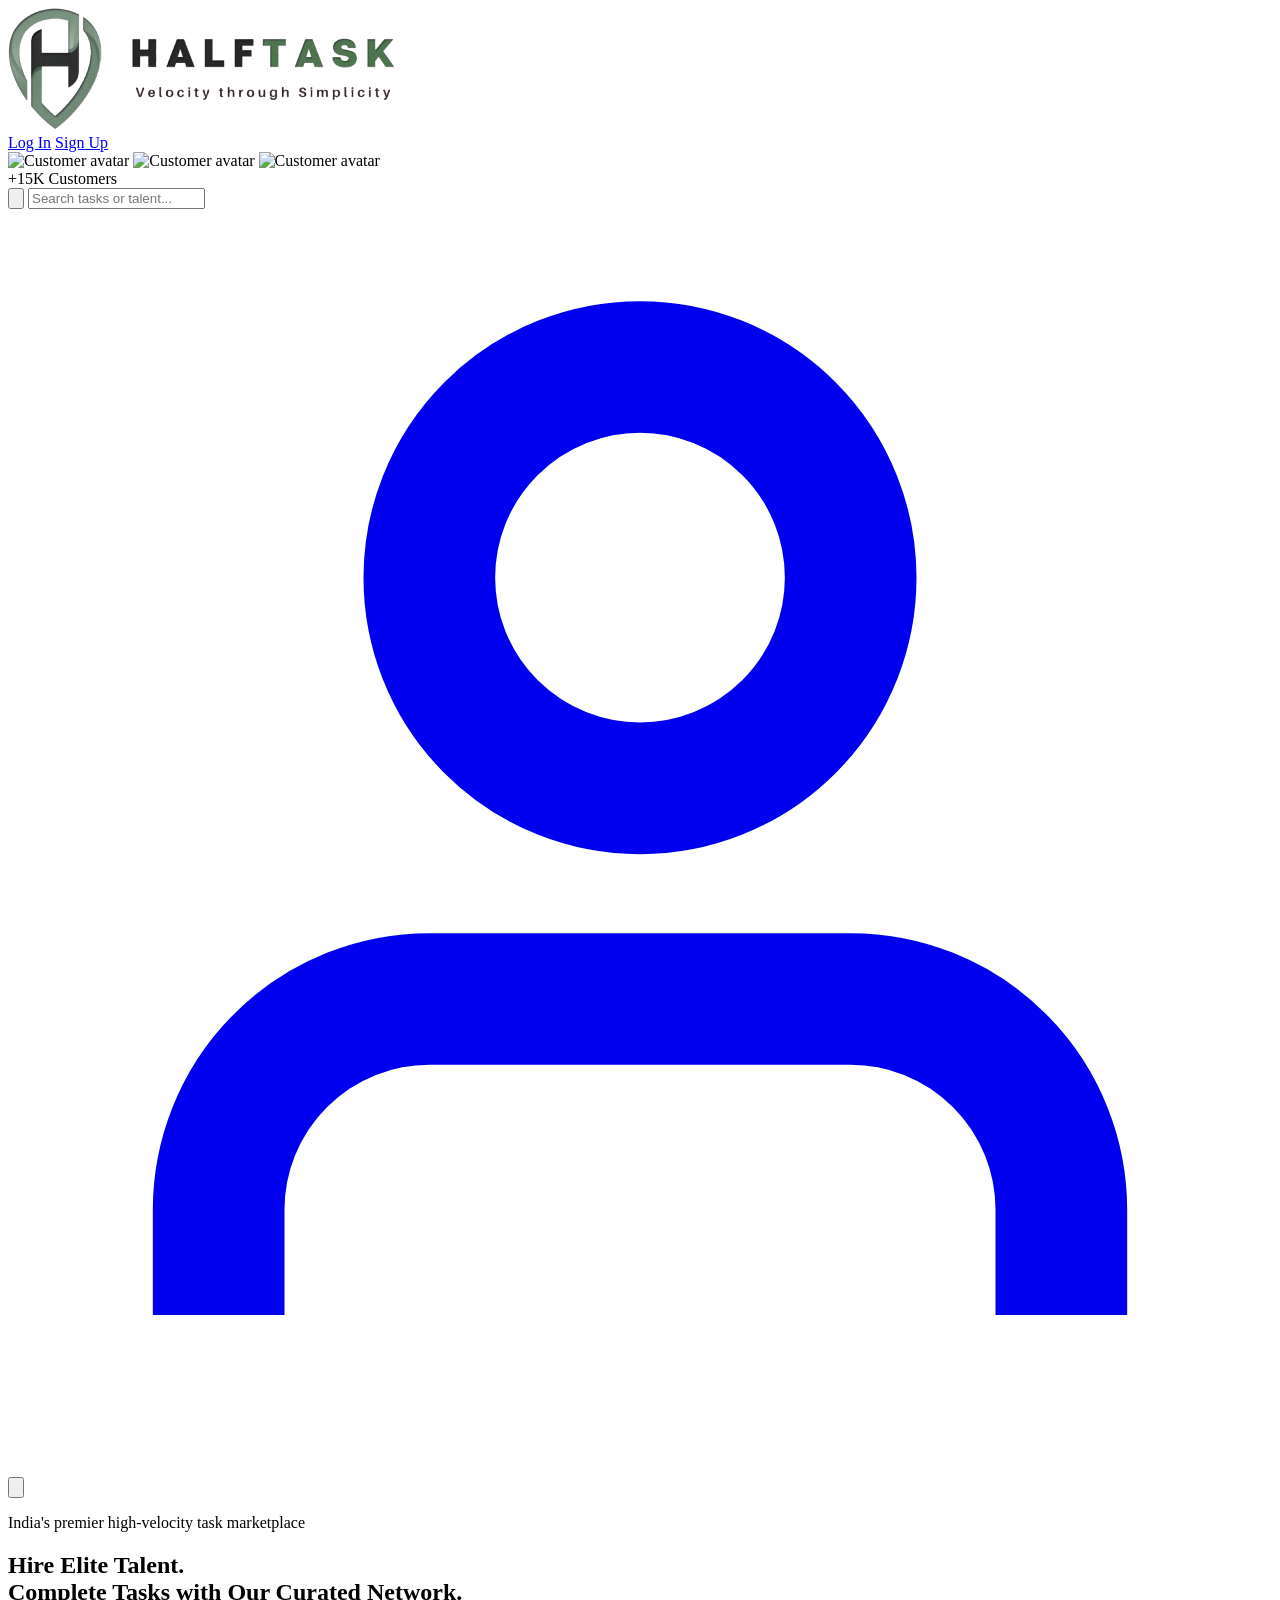
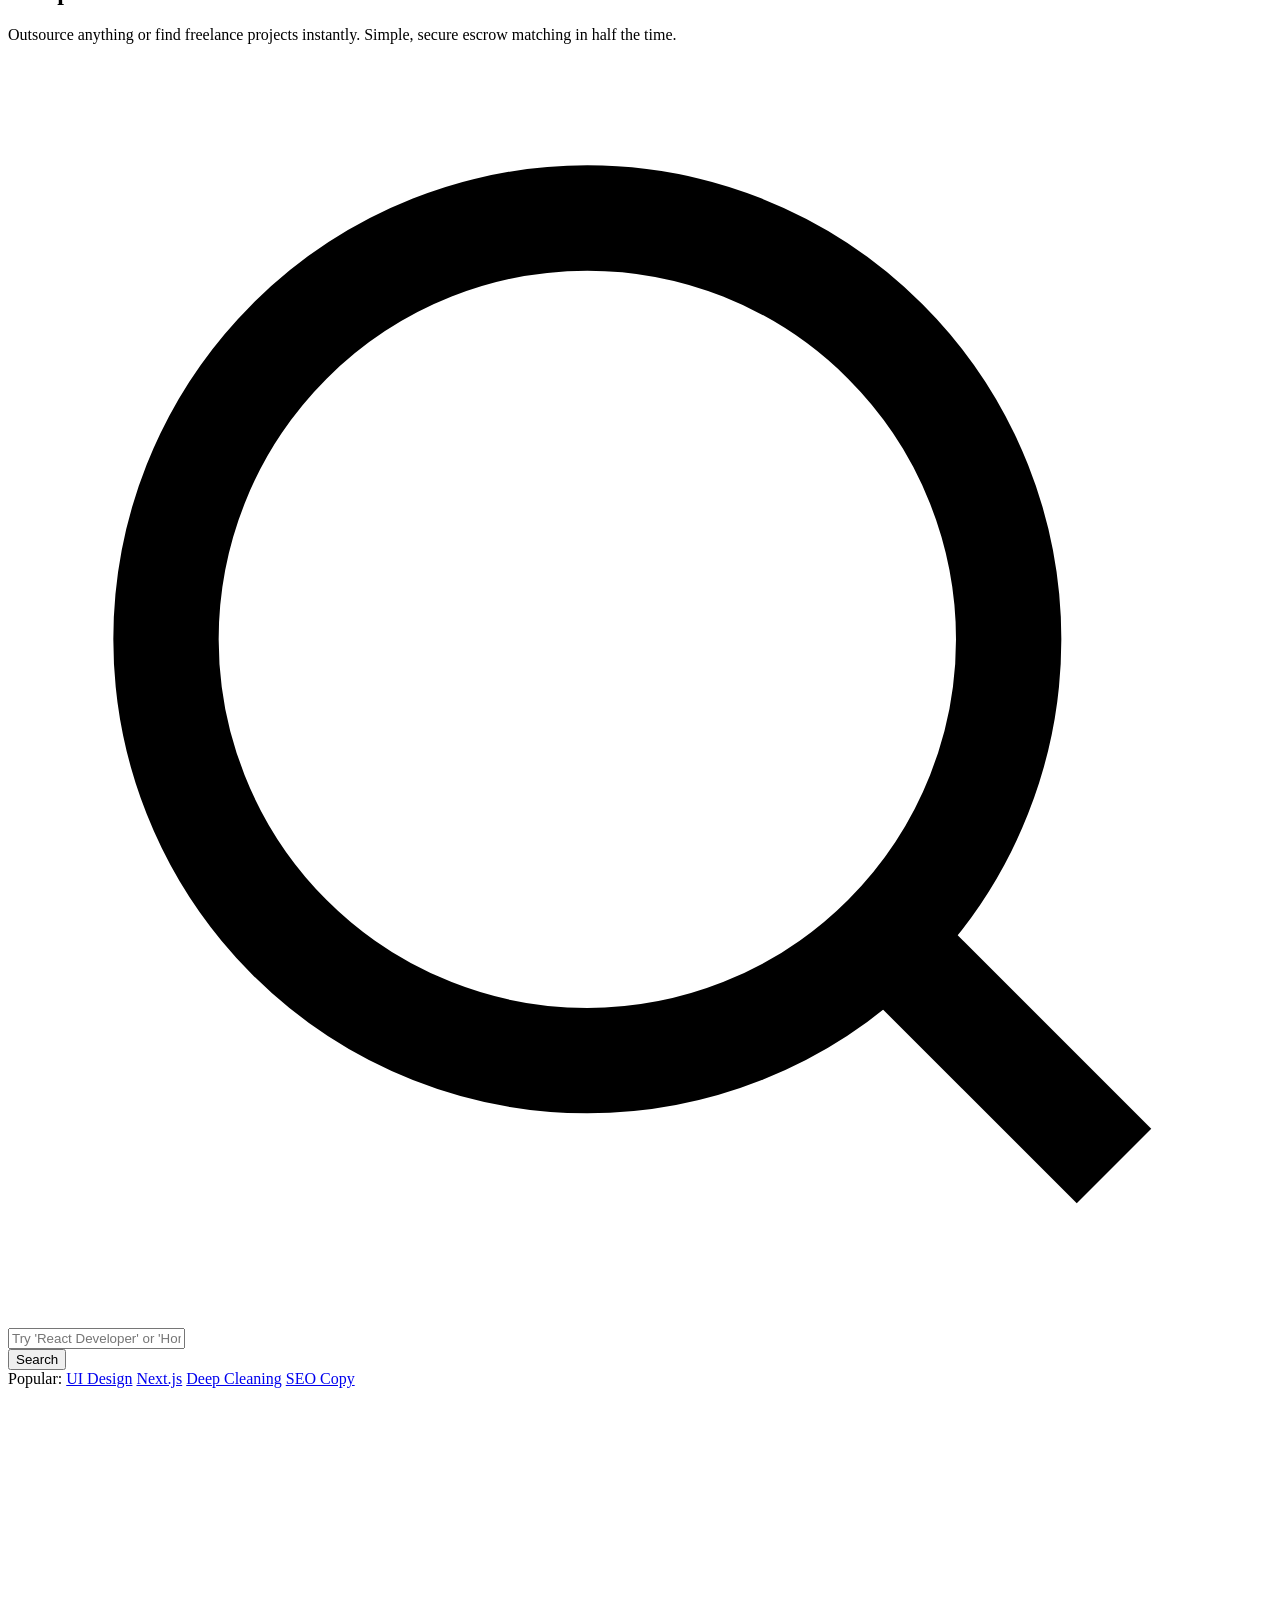
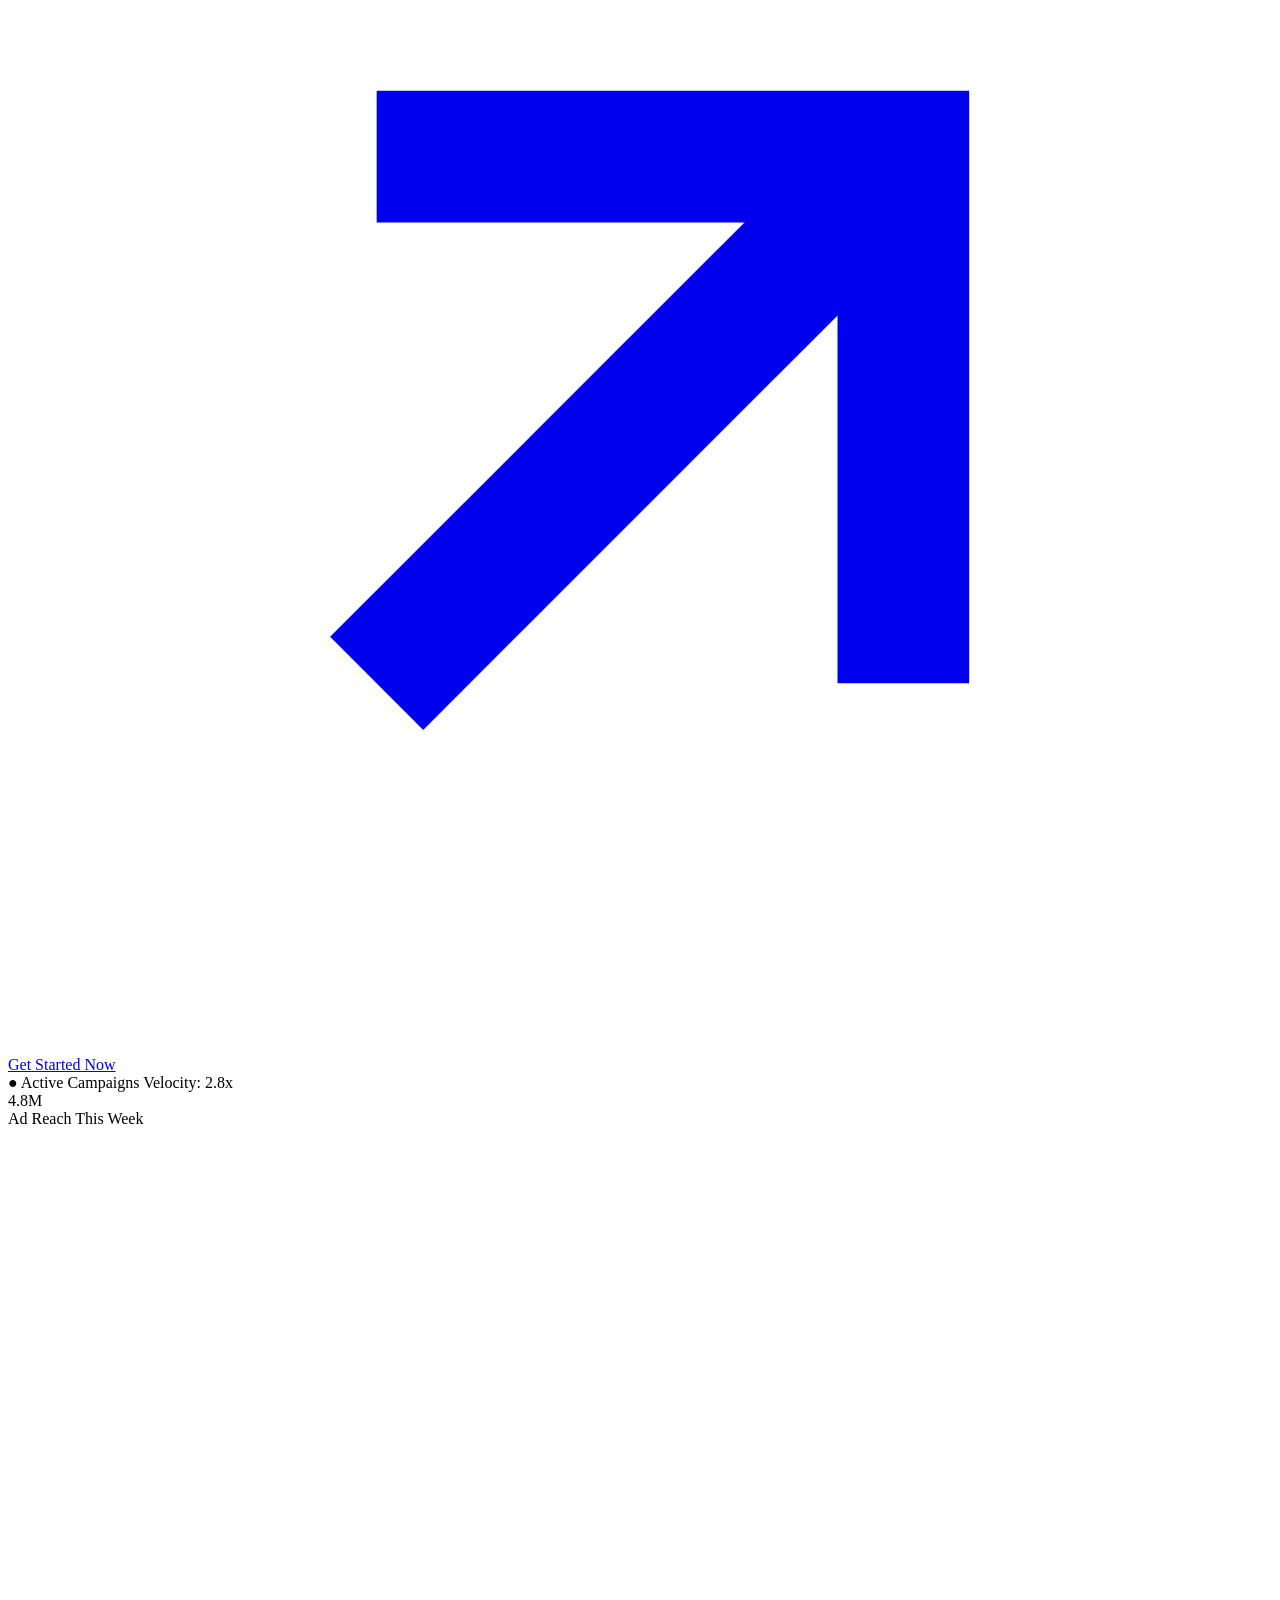
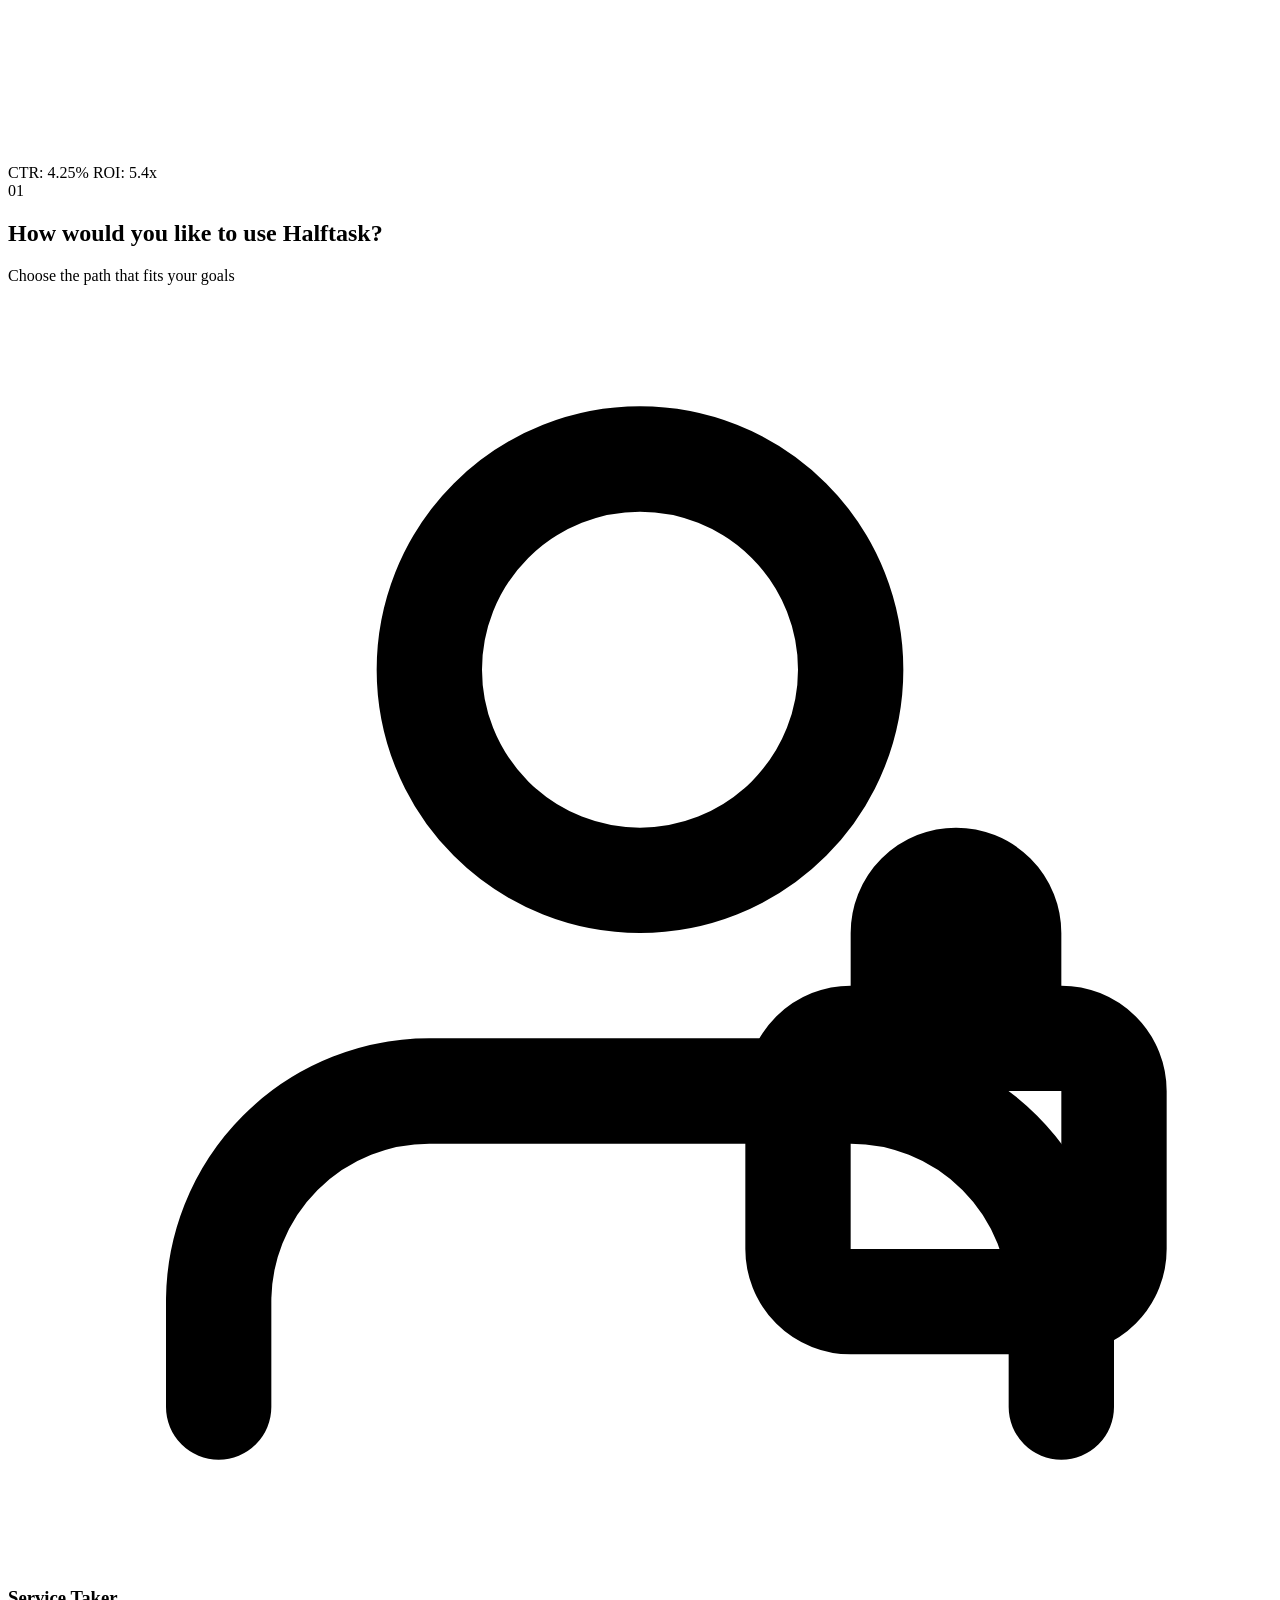
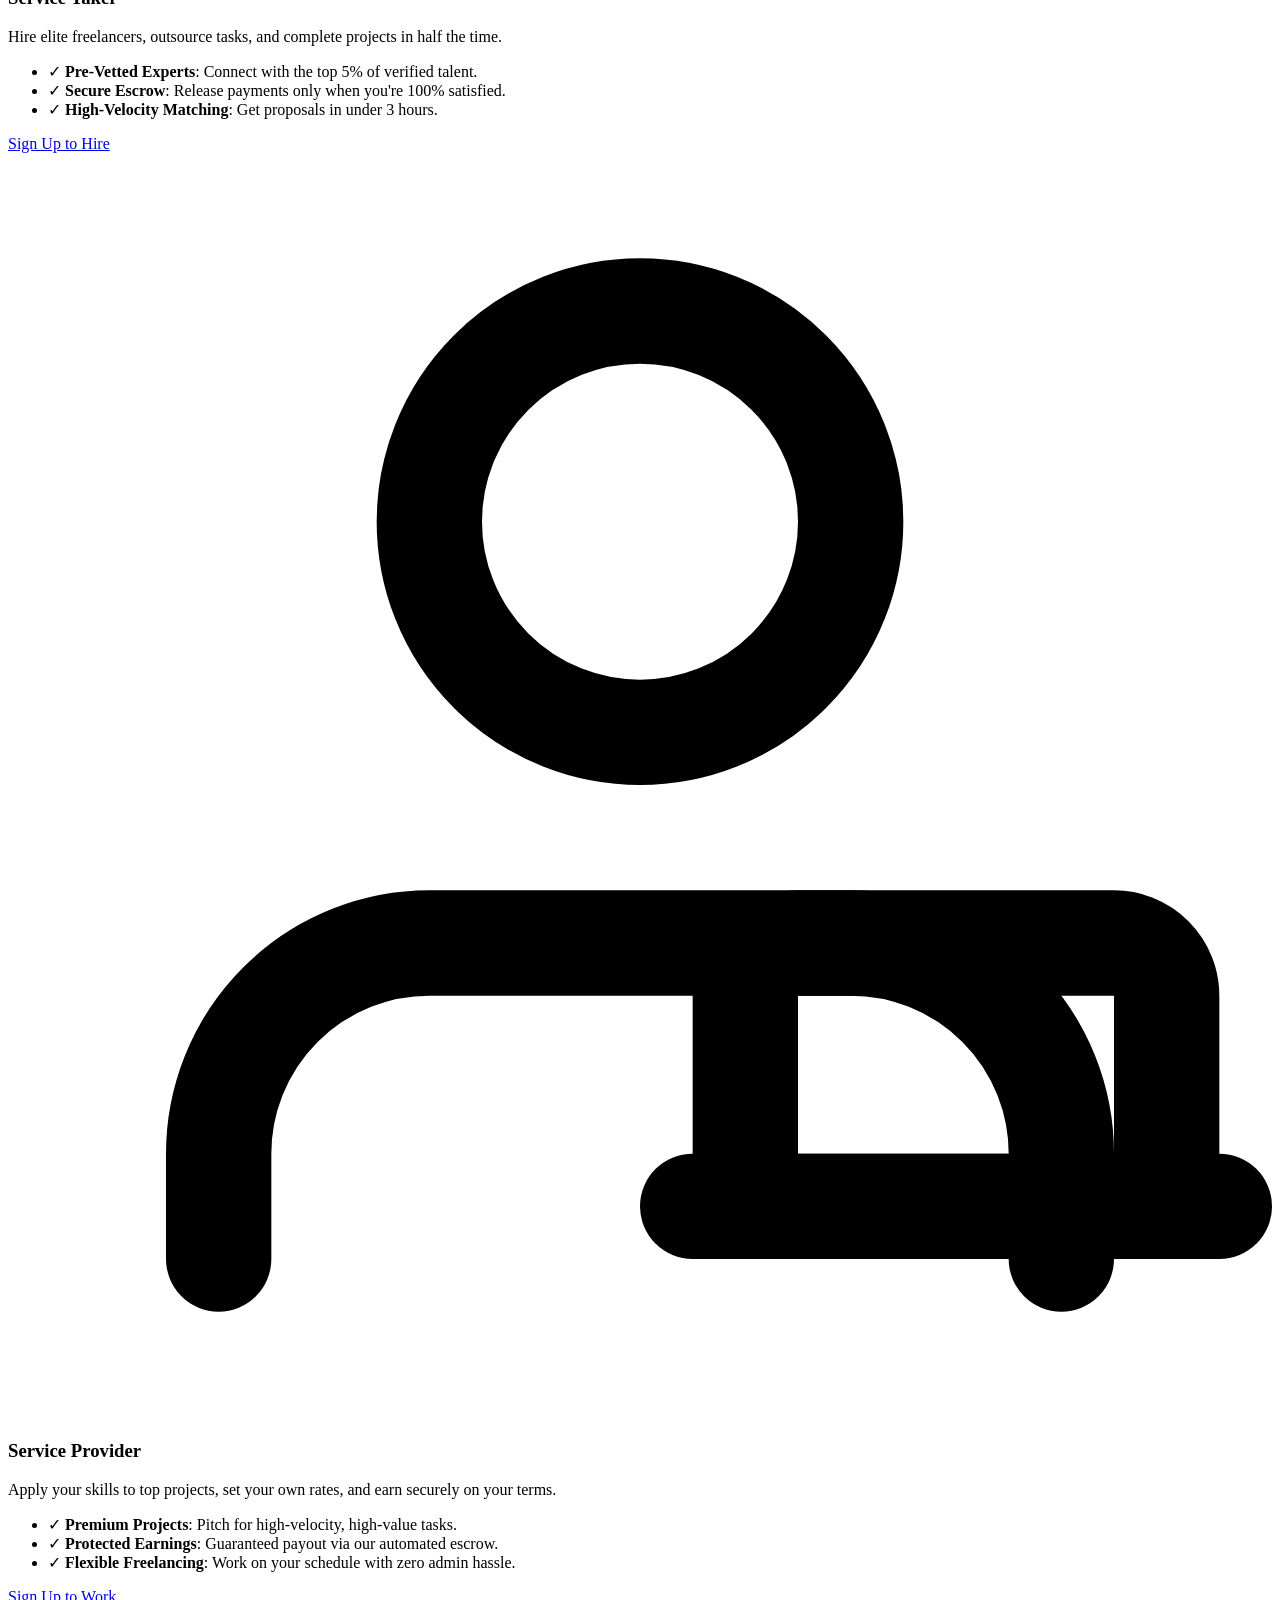
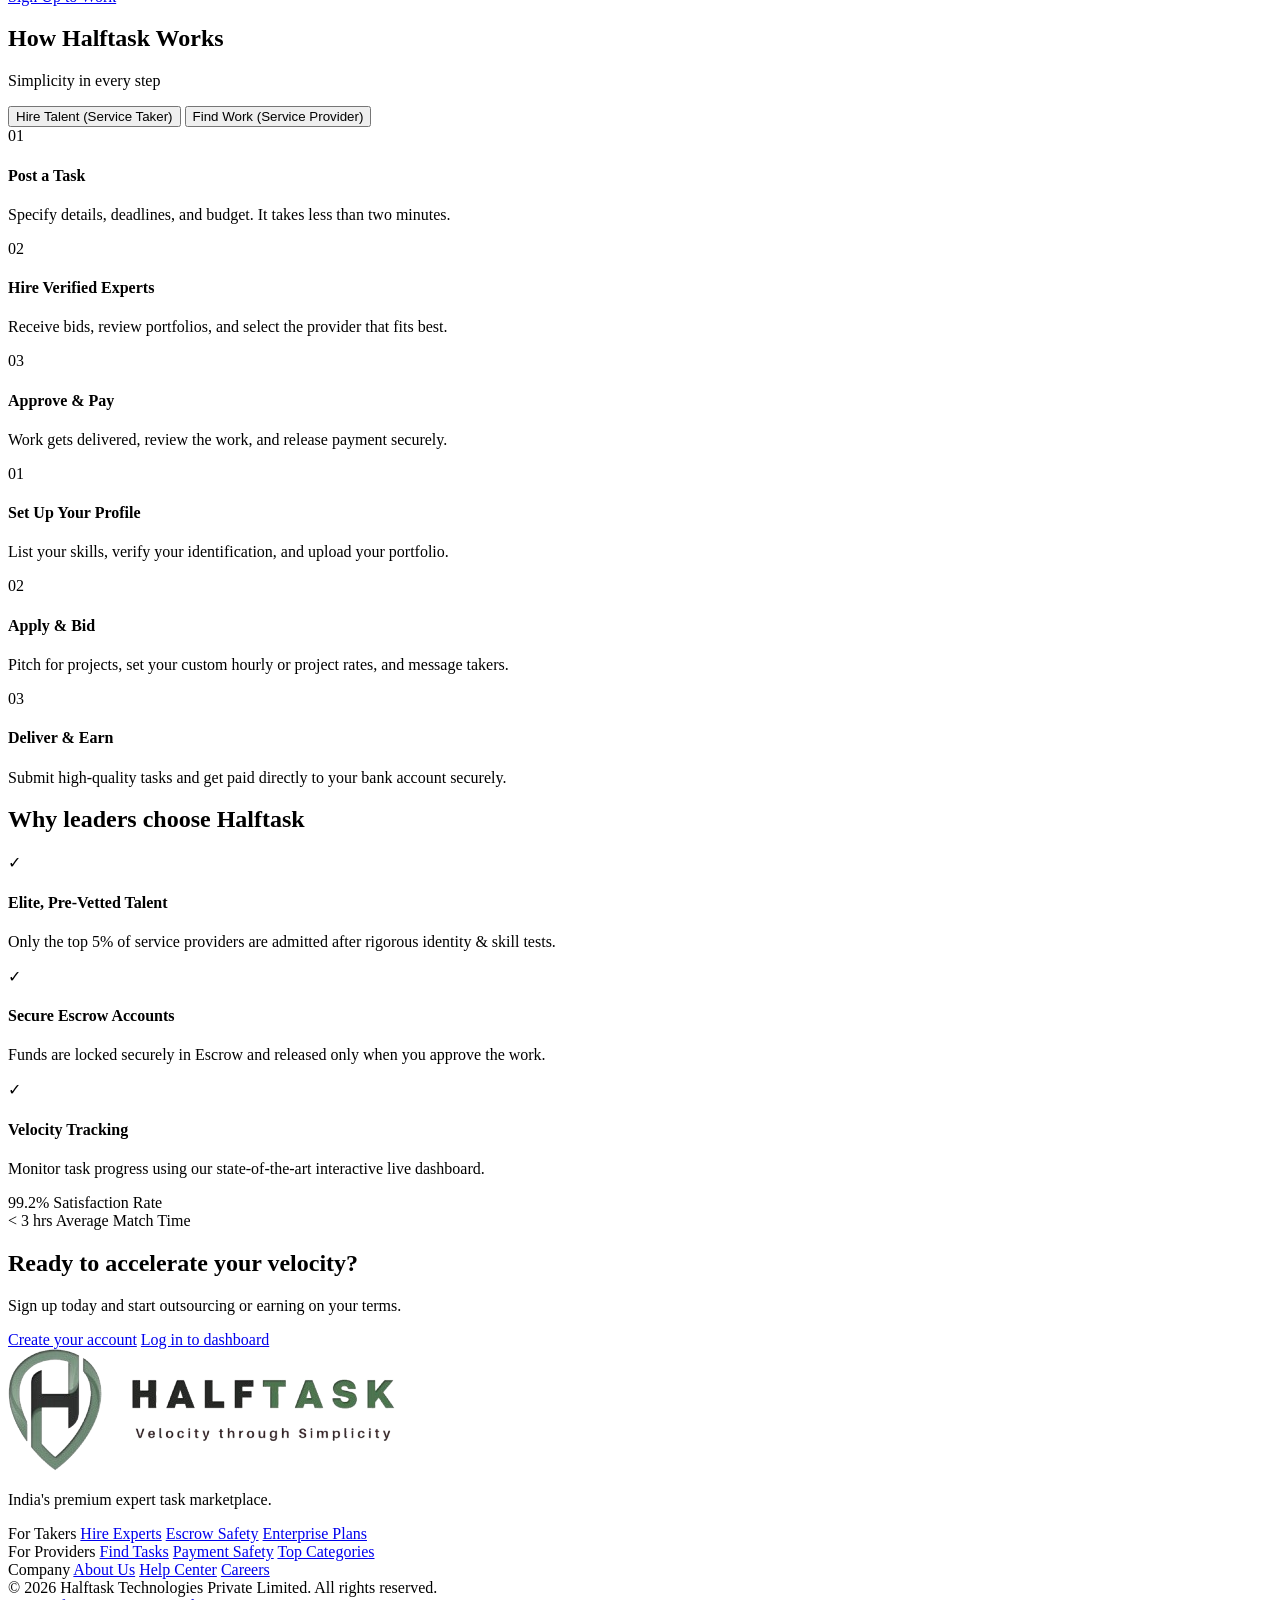
==== commit fad4b3a8: "Implement logo hover dropdown menu and brightening effect" ====
--- a/index.html
+++ b/index.html
@@ -88,10 +88,17 @@
     <!-- Premium Header -->
     <header class="w-full z-[100] pointer-events-none mb-6 md:mb-10">
       <div class="max-w-[1280px] mx-auto flex items-center justify-between w-full pointer-events-auto">
-        <!-- Brand Logo (Left-aligned) -->
-        <a href="index.html" class="no-underline flex items-center justify-start hover:scale-[1.02] transition-transform duration-200">
-          <img src="logo.png" class="h-20 md:h-24 w-auto object-contain mix-blend-multiply" alt="Halftask Logo">
-        </a>
+        <!-- Brand Logo (Left-aligned with Hover Menu) -->
+        <div class="relative group pointer-events-auto">
+          <a href="index.html" class="no-underline flex items-center justify-start transition-all duration-300">
+            <img src="logo.png" class="h-20 md:h-24 w-auto object-contain mix-blend-multiply opacity-85 group-hover:opacity-100 transition-all duration-300 filter group-hover:brightness-110" alt="Halftask Logo">
+          </a>
+          <!-- Dropdown Menu -->
+          <div class="absolute left-0 mt-2 w-48 bg-white/95 backdrop-blur-md rounded-2xl shadow-xl border border-white/20 p-2 opacity-0 invisible group-hover:opacity-100 group-hover:visible transition-all duration-300 z-50 transform translate-y-2 group-hover:translate-y-0">
+            <a href="login.html" class="flex items-center px-4 py-2.5 text-[14px] font-bold text-charcoal hover:bg-sage-green/10 rounded-xl no-underline transition-colors duration-150">Log In</a>
+            <a href="signup.html" class="flex items-center px-4 py-2.5 text-[14px] font-bold text-white bg-charcoal hover:bg-black rounded-xl no-underline transition-colors duration-150 mt-1">Sign Up</a>
+          </div>
+        </div>
 
         <!-- Right actions: Customer Pill + Search + Profile -->
         <div class="flex items-center gap-4">
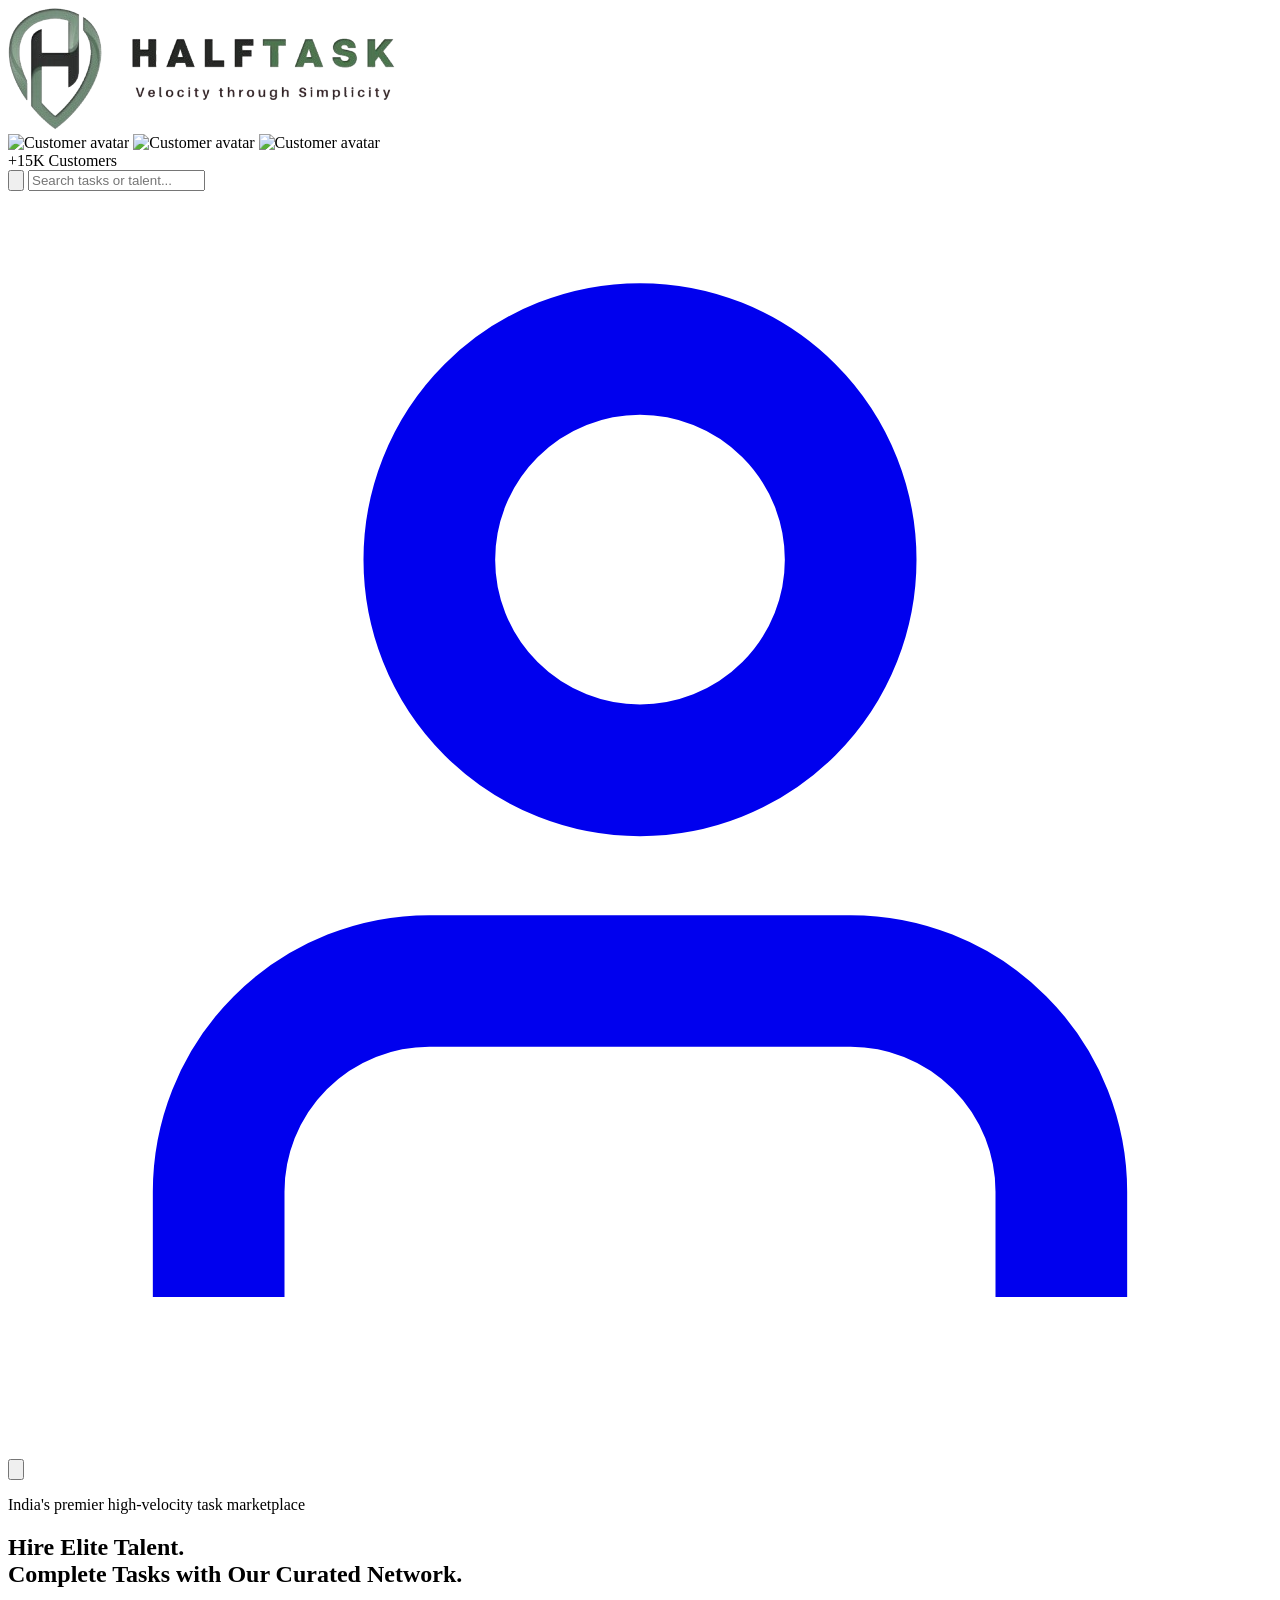
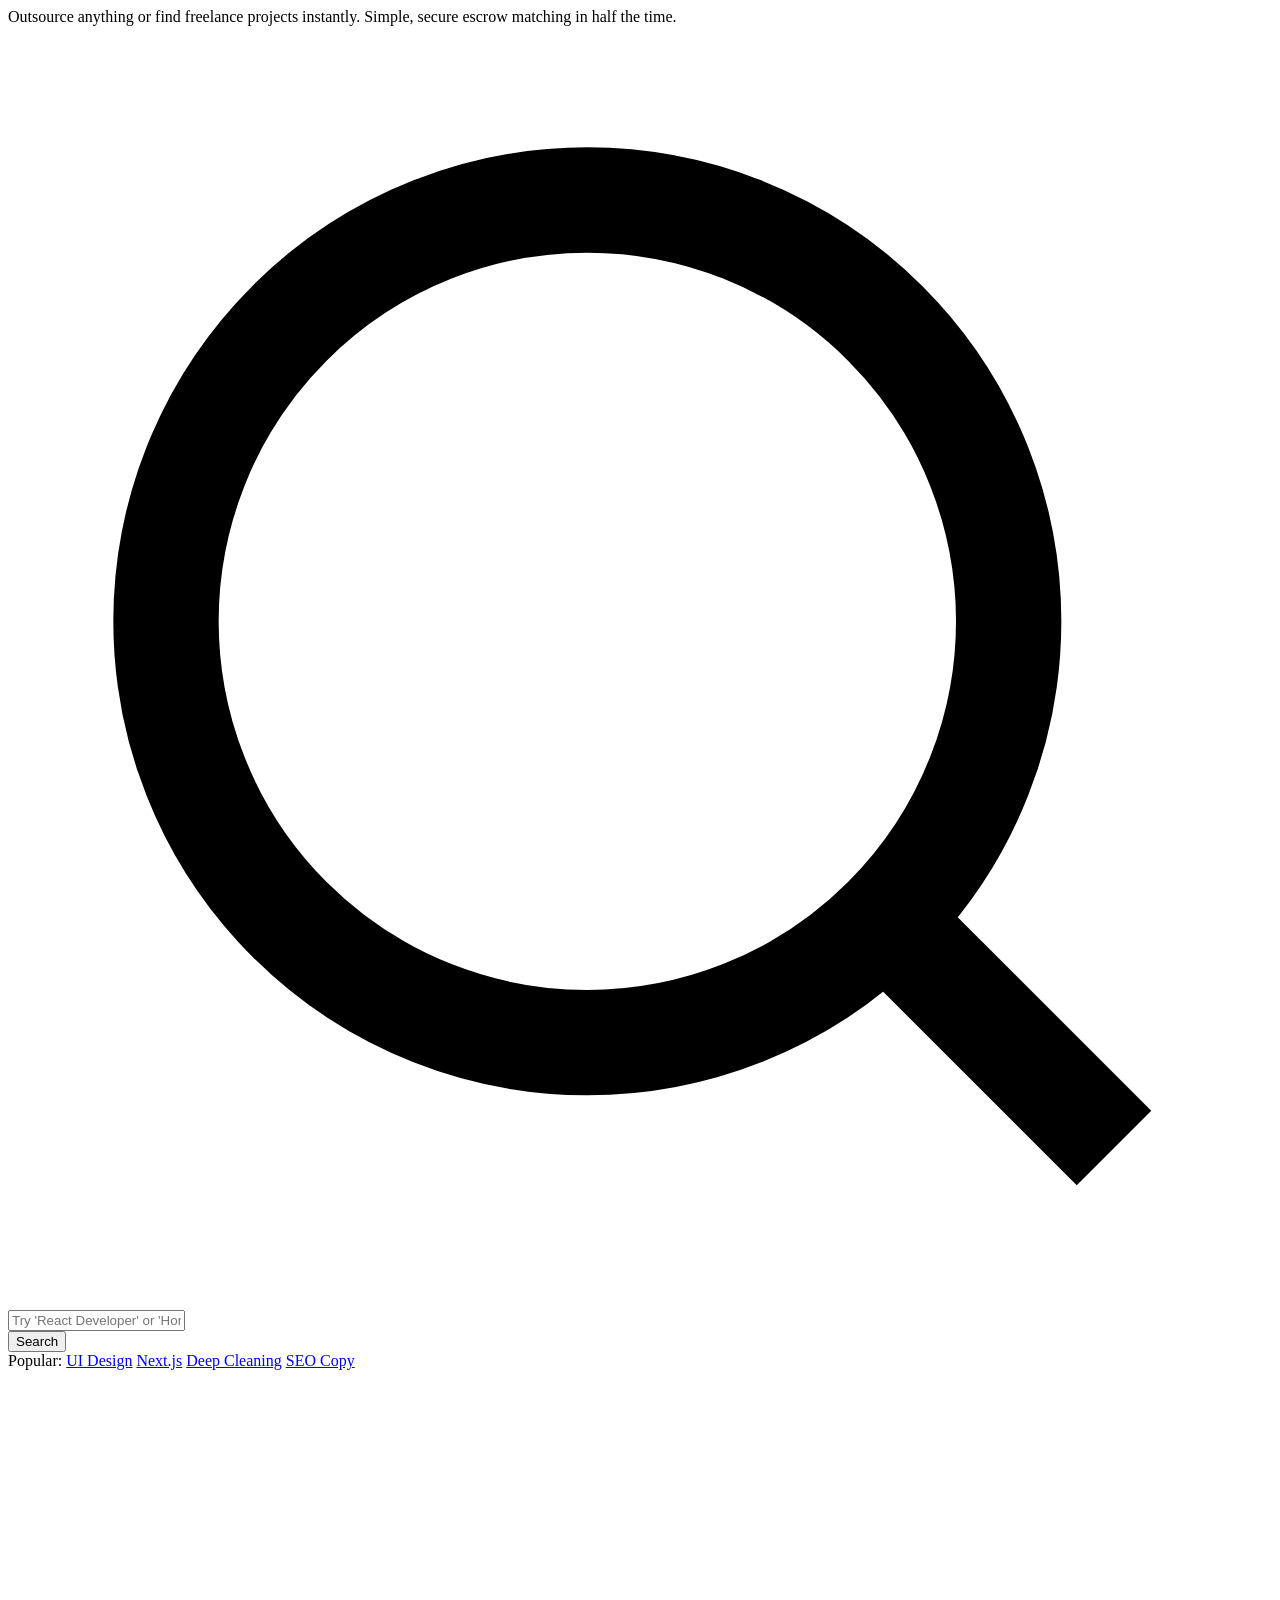
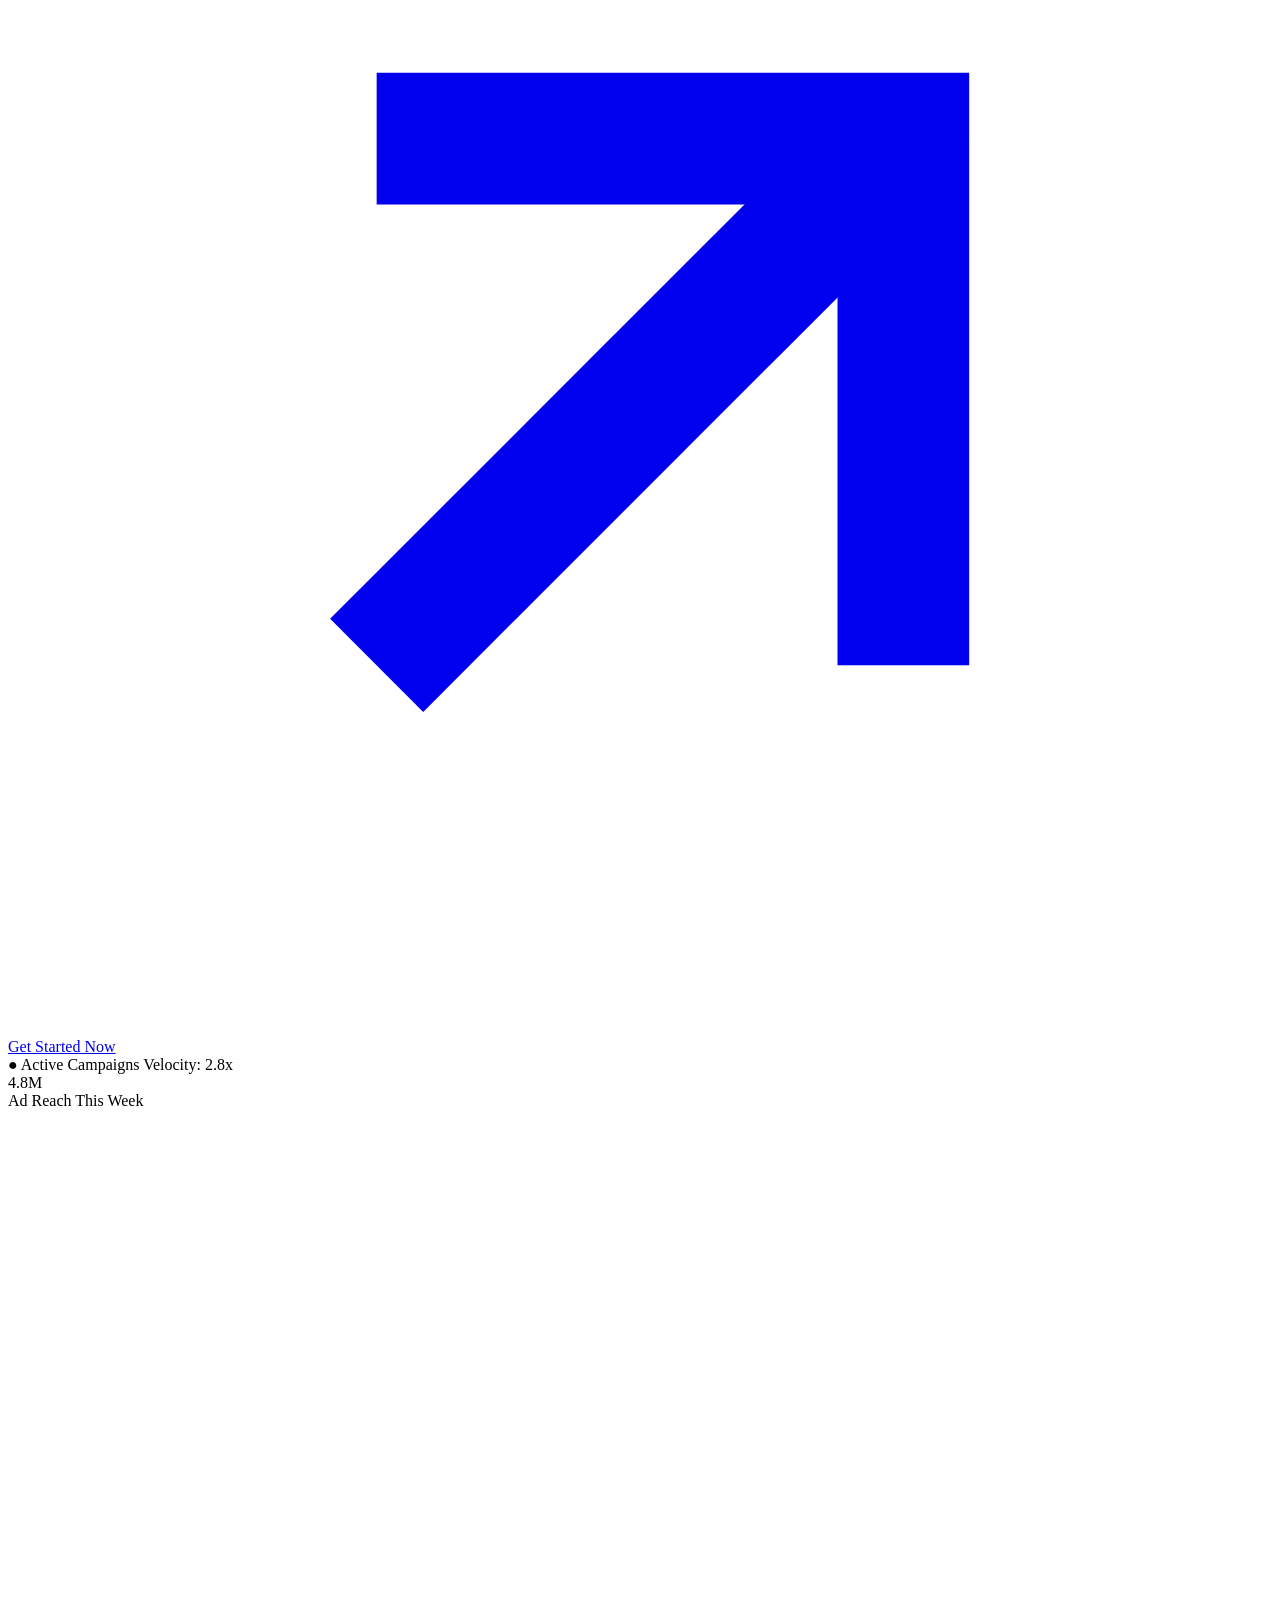
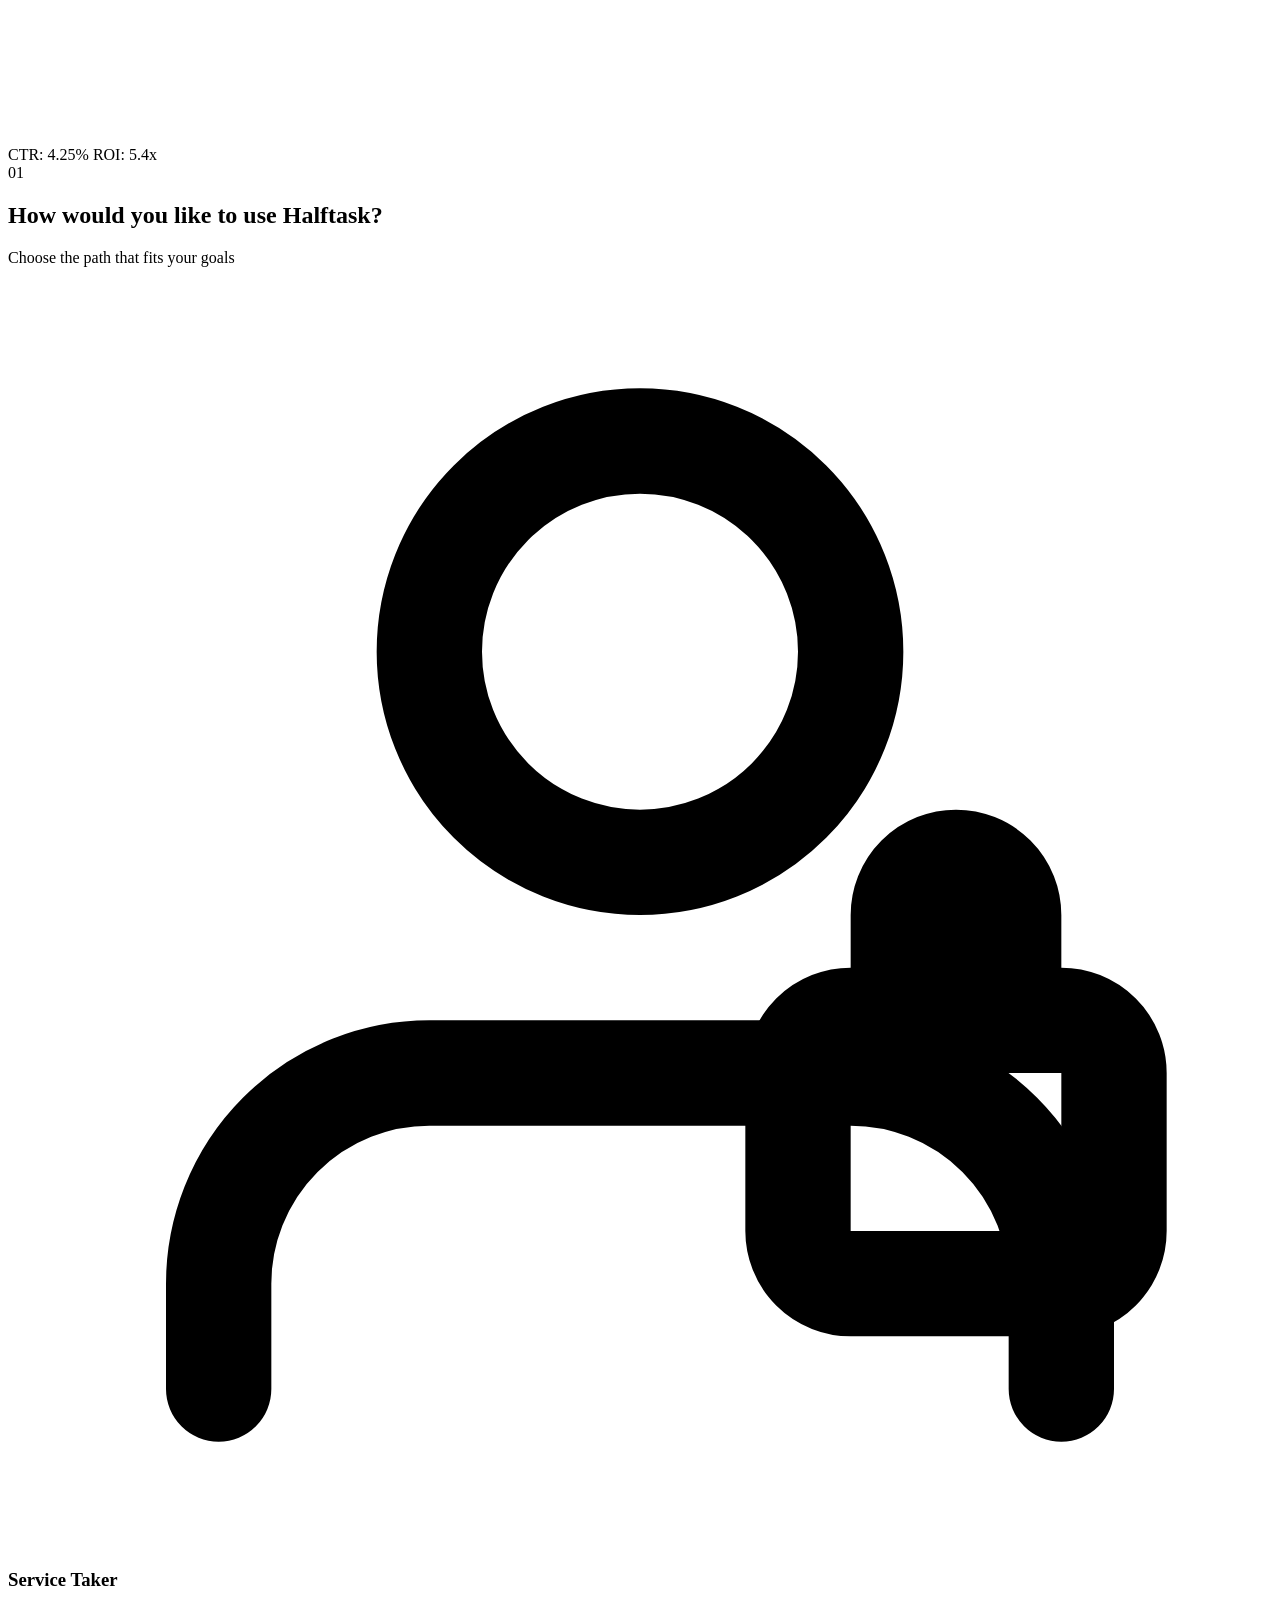
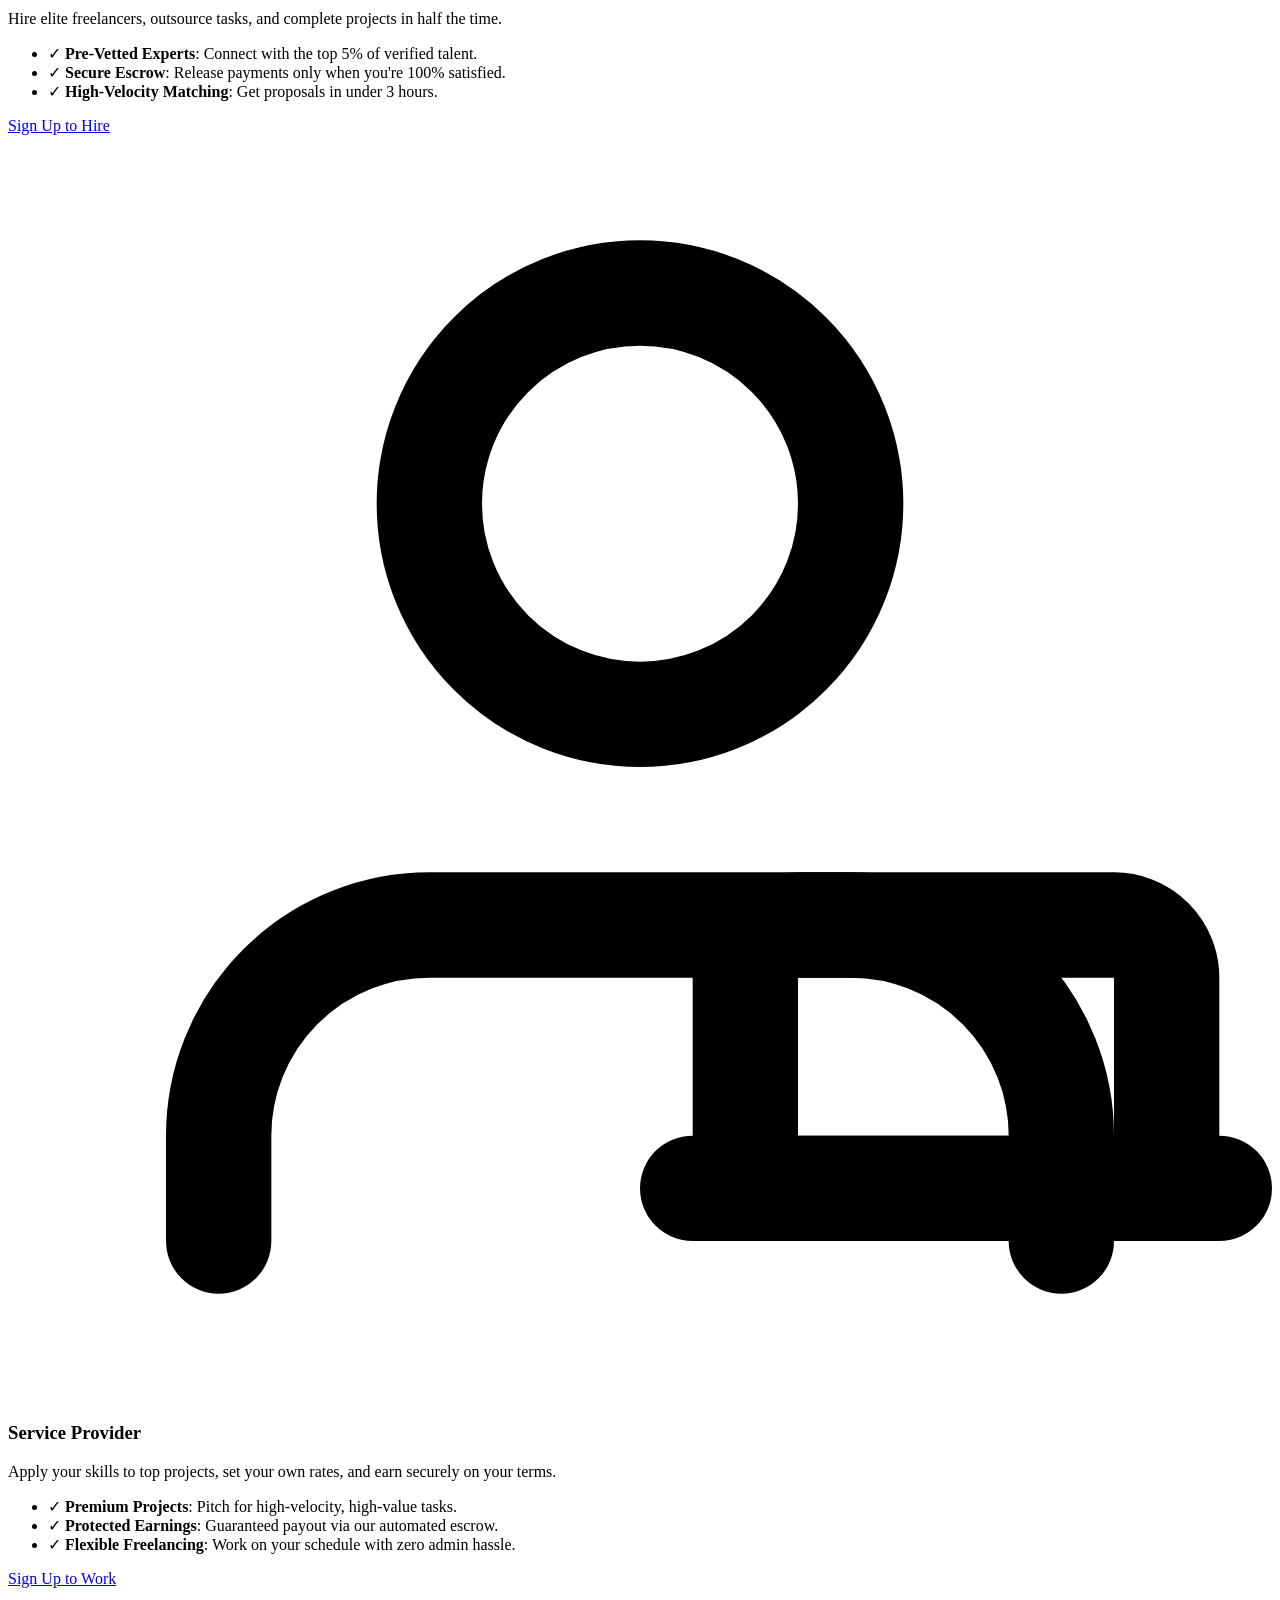
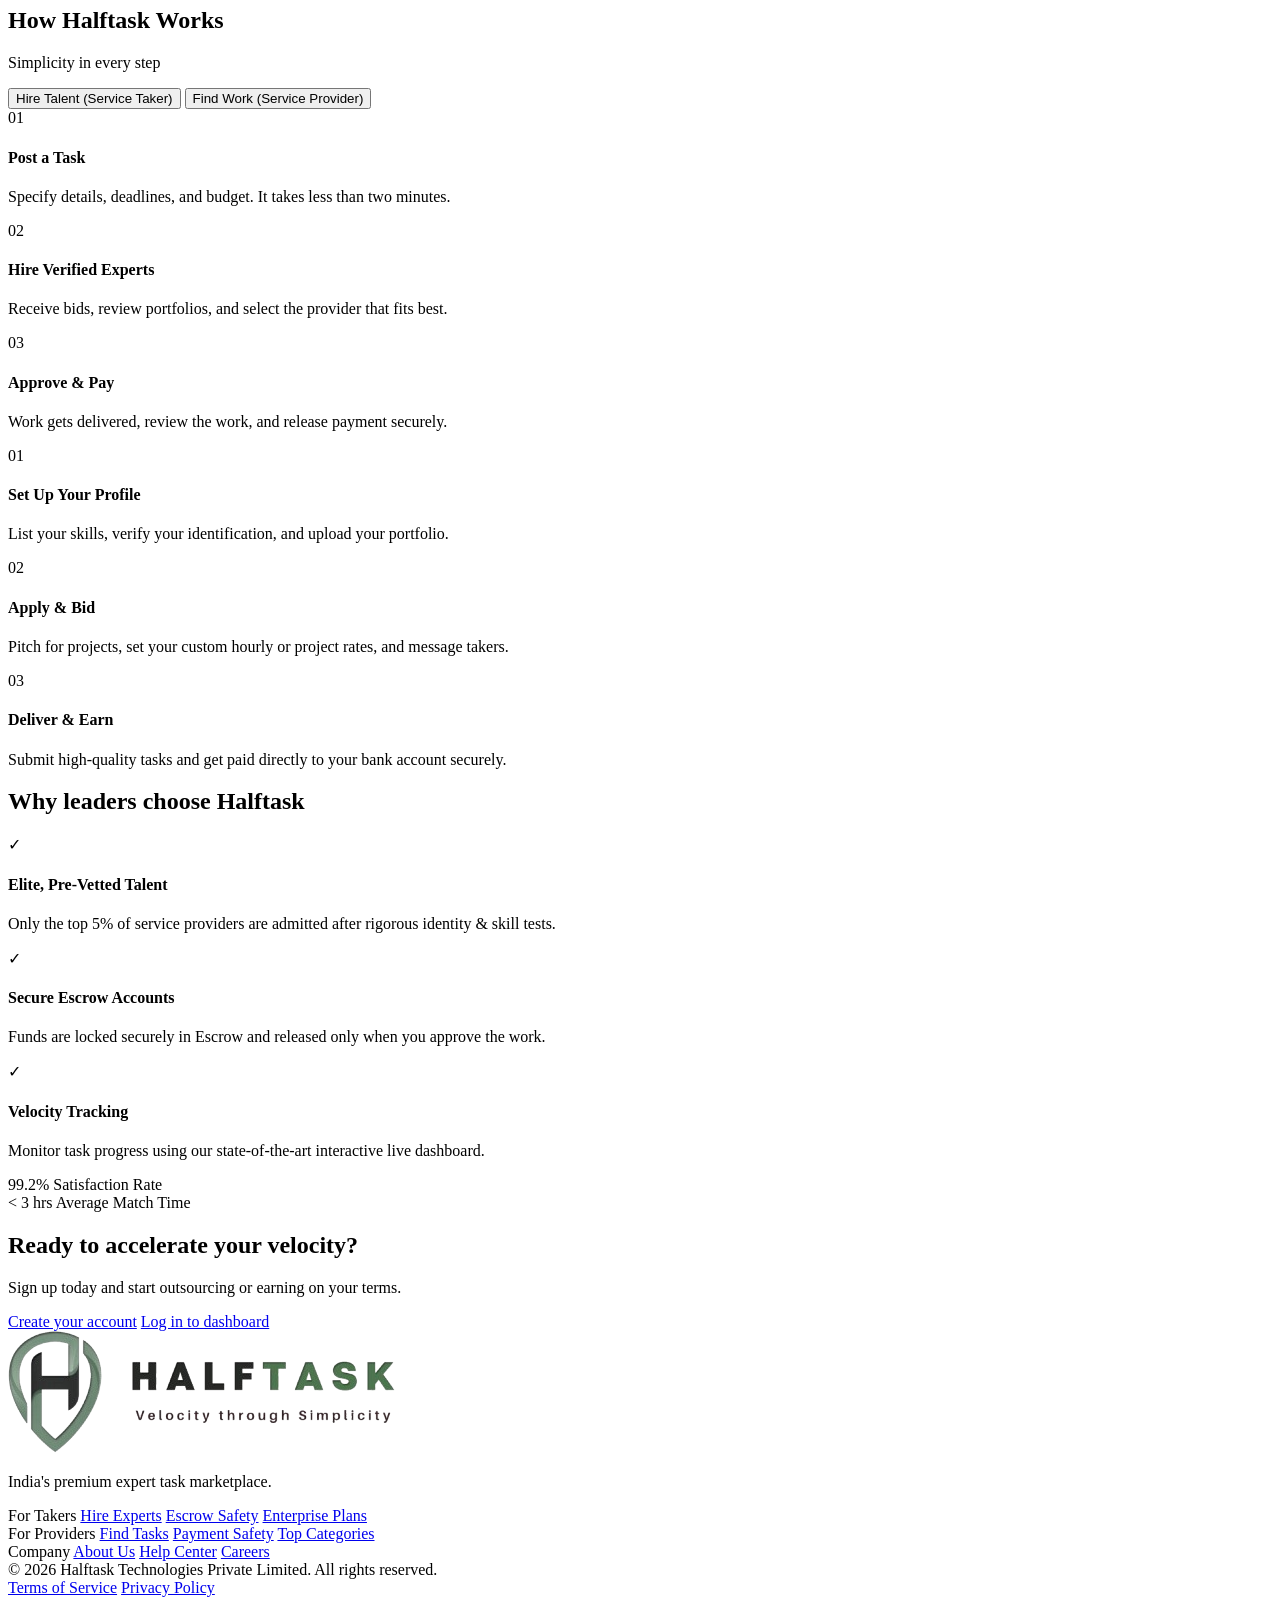
==== commit 9c7bd7f2: "Isolate custom hover logic to standard HTML style tag for reliable browser parsing" ====
--- a/index.html
+++ b/index.html
@@ -43,6 +43,8 @@
       100% { transform: translateY(0); opacity: 1; }
     }
 
+
+
     /* CSS transitions for expandable search */
     .header-search-container.expanded .header-search-expandable {
       width: 240px !important;
@@ -76,6 +78,41 @@
     @keyframes fadeIn {
       from { opacity: 0; transform: translateY(10px); }
       to { opacity: 1; transform: translateY(0); }
+    }
+  </style>
+  <style>
+    /* Logo Hover Dropdown Styles */
+    .logo-hover-container {
+      position: relative !important;
+    }
+    .logo-dropdown {
+      position: absolute !important;
+      left: 0 !important;
+      margin-top: 8px !important;
+      width: 192px !important;
+      background-color: #ffffff !important;
+      border: 1px solid rgba(45, 64, 54, 0.12) !important;
+      border-radius: 16px !important;
+      padding: 8px !important;
+      box-shadow: 0 10px 25px -5px rgba(0, 0, 0, 0.1), 0 8px 10px -6px rgba(0, 0, 0, 0.05) !important;
+      opacity: 0 !important;
+      pointer-events: none !important;
+      transform: translateY(8px) !important;
+      transition: all 0.3s cubic-bezier(0.4, 0, 0.2, 1) !important;
+      z-index: 9999 !important;
+      display: flex !important;
+      flex-direction: column !important;
+      gap: 4px !important;
+    }
+    .logo-hover-container:hover .logo-dropdown {
+      opacity: 1 !important;
+      pointer-events: auto !important;
+      transform: translateY(0) !important;
+    }
+    .logo-hover-container:hover img {
+      opacity: 1 !important;
+      filter: brightness(1.1) !important;
+      transform: scale(1.02) !important;
     }
   </style>
 </head>
@@ -86,15 +123,15 @@
   <!-- unified frame container for header and hero -->
   <div class="relative z-10 m-3 md:m-6 p-6 md:p-10 rounded-[32px] md:rounded-[40px] bg-sage-green border border-sage-green-dark overflow-hidden min-h-[calc(100vh-48px)] flex flex-col justify-between">
     <!-- Premium Header -->
-    <header class="w-full z-[100] pointer-events-none mb-6 md:mb-10">
-      <div class="max-w-[1280px] mx-auto flex items-center justify-between w-full pointer-events-auto">
+    <header class="w-full z-[100] mb-6 md:mb-10">
+      <div class="max-w-[1280px] mx-auto flex items-center justify-between w-full">
         <!-- Brand Logo (Left-aligned with Hover Menu) -->
-        <div class="relative group pointer-events-auto">
+        <div class="relative logo-hover-container">
           <a href="index.html" class="no-underline flex items-center justify-start transition-all duration-300">
-            <img src="logo.png" class="h-20 md:h-24 w-auto object-contain mix-blend-multiply opacity-85 group-hover:opacity-100 transition-all duration-300 filter group-hover:brightness-110" alt="Halftask Logo">
+            <img src="logo.png" class="h-20 md:h-24 w-auto object-contain mix-blend-multiply opacity-85 transition-all duration-300" alt="Halftask Logo">
           </a>
           <!-- Dropdown Menu -->
-          <div class="absolute left-0 mt-2 w-48 bg-white/95 backdrop-blur-md rounded-2xl shadow-xl border border-white/20 p-2 opacity-0 invisible group-hover:opacity-100 group-hover:visible transition-all duration-300 z-50 transform translate-y-2 group-hover:translate-y-0">
+          <div class="logo-dropdown">
             <a href="login.html" class="flex items-center px-4 py-2.5 text-[14px] font-bold text-charcoal hover:bg-sage-green/10 rounded-xl no-underline transition-colors duration-150">Log In</a>
             <a href="signup.html" class="flex items-center px-4 py-2.5 text-[14px] font-bold text-white bg-charcoal hover:bg-black rounded-xl no-underline transition-colors duration-150 mt-1">Sign Up</a>
           </div>
